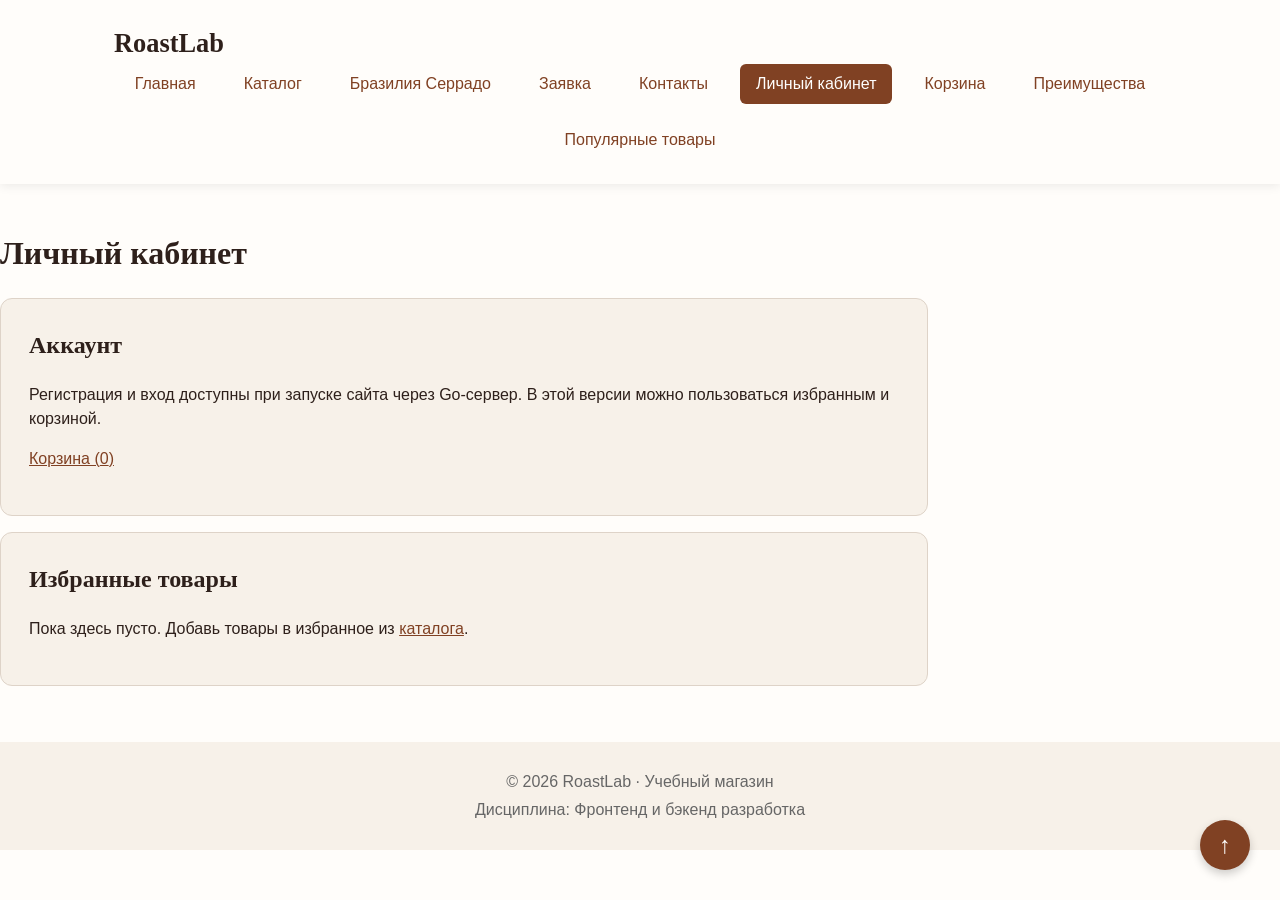
==== account.html @ 7c04f427 "Initial commit" ====
<!DOCTYPE html>
<html lang="ru">
<head>
    <meta charset="UTF-8">
    <meta name="viewport" content="width=device-width, initial-scale=1.0">
    <meta name="description" content="Вход, регистрация и избранные товары RoastLab.">
    <title>Личный кабинет — RoastLab</title>
    <link rel="stylesheet" href="css/style.css">
    <link rel="stylesheet" href="css/responsive.css">
    <script src="js/main.js" defer></script>
    <script src="js/catalog.bundle.js" defer></script>
</head>
<body id="top">
  <a class="skip-link" href="#main-content">Перейти к содержимому</a>
  <header class="site-header">
    <div class="site-header__inner">
      <div class="page-inner">
        <a class="site-header__logo" href="index.html">RoastLab</a>
        <button class="button button--secondary site-nav-toggle" type="button" aria-controls="site-nav" aria-expanded="false" hidden>Меню</button>
        <nav class="site-nav" id="site-nav" aria-label="Основная навигация">
          <ul class="site-nav__list">
          <li class="site-nav__item"><a class="site-nav__link" href="index.html">Главная</a></li>
          <li class="site-nav__item"><a class="site-nav__link" href="catalog.html">Каталог</a></li>
          <li class="site-nav__item"><a class="site-nav__link" href="product.html">Бразилия Серрадо</a></li>
          <li class="site-nav__item"><a class="site-nav__link" href="order.html">Заявка</a></li>
          <li class="site-nav__item"><a class="site-nav__link" href="contacts.html">Контакты</a></li>
          <li class="site-nav__item"><a class="site-nav__link site-nav__link--active" aria-current="page" href="account.html">Личный кабинет</a></li>
          <li class="site-nav__item"><a class="site-nav__link" href="cart.html">Корзина</a></li>
          <li class="site-nav__item"><a class="site-nav__link" href="index.html#advantages">Преимущества</a></li>
          <li class="site-nav__item"><a class="site-nav__link" href="index.html#popular">Популярные товары</a></li>
          </ul>
        </nav>
      </div>
    </div>
  </header>

    <main id="main-content" tabindex="-1" class="page shop-page">
      <h1>Личный кабинет</h1>
      <div id="account-app"></div>
      <noscript>Включите JavaScript, чтобы пользоваться этой страницей.</noscript>
    </main>

    <footer class="site-footer">
      <div class="page-inner">
        <p class="site-footer__text">&copy; 2026 RoastLab · Учебный магазин</p>
        <p class="site-footer__text">Дисциплина: Фронтенд и бэкенд разработка</p>
          </div>
    </footer>

    <!-- ========================================== -->
    <!-- НОВОЕ УЛУЧШЕННОЕ МОДАЛЬНОЕ ОКНО              -->
    <!-- ========================================== -->

    <!-- Сообщение об успехе -->

    <!-- Фиксированная кнопка "Наверх" -->
    <a href="#top" class="to-top" aria-label="Вернуться наверх" title="Наверх">↑</a>

</body>
</html>
---- css/style.css ----
/* ===================================
   1. ПЕРЕМЕННЫЕ ПРОЕКТА
   =================================== */

:root {
    --color-bg: #ffffff;
    --color-text: #222222;
    --color-muted: #666666;
    --color-primary: #0057b8;
    --color-primary-dark: #003f86;
    --color-border: #dddddd;
    --color-surface: #f7f7f7;
    --color-surface-accent: #eef5ff;
    --color-danger: #b00020;
    --color-success: #168a2f;
    --color-success-bg: #eefaf0;
    --color-white: #ffffff;

    --space-xs: 4px;
    --space-sm: 8px;
    --space-md: 16px;
    --space-lg: 24px;
    --space-xl: 32px;

    --radius-sm: 6px;
    --radius-md: 8px;
    --radius-lg: 12px;

    --container-width: 1100px;
}

/* ===================================
   2. БАЗОВЫЕ СТИЛИ
   =================================== */

* {
    box-sizing: border-box;
}

html {
    scroll-behavior: smooth;
}

body {
    margin: 0;
    font-family: Arial, sans-serif;
    line-height: 1.5;
    color: var(--color-text);
    background-color: var(--color-bg);
}

a {
    color: var(--color-primary);
}

a:focus-visible {
    outline: 2px solid var(--color-primary);
    outline-offset: 3px;
}

:target {
    outline: 2px dashed var(--color-primary);
    outline-offset: 4px;
}

/* ===================================
   3. БЛОК BUTTON
   =================================== */

.button {
    display: inline-block;
    padding: var(--space-sm) var(--space-md);
    border: none;
    border-radius: var(--radius-sm);
    font: inherit;
    text-decoration: none;
    cursor: pointer;
}

.button--primary {
    color: var(--color-white);
    background-color: var(--color-primary);
}

.button--primary:hover {
    background-color: var(--color-primary-dark);
}

.button--secondary {
    color: var(--color-primary);
    background-color: transparent;
    border: 1px solid var(--color-primary);
}

.button--secondary:hover {
    color: var(--color-white);
    background-color: var(--color-primary);
}

.button:focus-visible {
    outline: 2px solid var(--color-primary);
    outline-offset: 3px;
}

.button:disabled {
    opacity: 0.6;
    cursor: not-allowed;
}

/* ===================================
   4. БЛОК SITE-HEADER
   =================================== */

.site-header {
    background-color: var(--color-surface);
}

.site-header__inner {
    max-width: var(--container-width);
    margin: 0 auto;
    padding: var(--space-lg);
    display: flex;
    flex-wrap: wrap;
    align-items: center;
    justify-content: space-between;
    gap: var(--space-md);
}

.site-header__logo {
    font-weight: 700;
    color: var(--color-text);
    text-decoration: none;
}

/* ===================================
   5. БЛОК SITE-NAV
   =================================== */

.site-nav__list {
    display: flex;
    flex-wrap: wrap;
    justify-content: center;
    align-items: center;
    gap: var(--space-md);
    padding: 0;
    margin: 0;
    list-style: none;
}

.site-nav__item {
    /* зарезервировано */
}

.site-nav__link {
    display: inline-block;
    padding: var(--space-sm) var(--space-md);
    color: var(--color-primary);
    text-decoration: none;
    border-radius: var(--radius-sm);
}

.site-nav__link:hover {
    color: var(--color-white);
    background-color: var(--color-primary);
}

.site-nav__link:focus-visible {
    outline: 2px solid var(--color-primary);
    outline-offset: 3px;
}

.site-nav__link--active {
    color: var(--color-white);
    background-color: var(--color-primary);
}

/* ===================================
   6. БЛОК BREADCRUMBS
   =================================== */

.breadcrumbs {
    max-width: var(--container-width);
    margin: var(--space-md) auto;
    font-size: 14px;
    color: var(--color-muted);
}

.breadcrumbs__link {
    color: var(--color-primary);
}

.breadcrumbs__current::before {
    content: " / ";
    color: var(--color-muted);
}

/* ===================================
   7. БЛОК HERO
   =================================== */

.hero {
    max-width: var(--container-width);
    margin: 0 auto var(--space-xl);
    padding: var(--space-xl) var(--space-lg);
    background-color: var(--color-surface-accent);
    border-radius: var(--radius-lg);
}

.hero__title {
    margin-top: 0;
}

.hero__text {
    margin-bottom: var(--space-lg);
}

/* ===================================
   8. БЛОК SECTION
   =================================== */

.section {
    max-width: var(--container-width);
    margin: 0 auto var(--space-xl);
    padding: 0 var(--space-lg);
}

.section__title {
    margin-top: 0;
}

/* ===================================
   9. БЛОК ADVANTAGES-LIST
   =================================== */

.advantages-list {
    padding-left: var(--space-lg);
}

.advantages-list__item {
    margin-bottom: var(--space-sm);
}

/* ===================================
   10. БЛОК PRODUCTS-GRID
   =================================== */

.products-grid {
    display: grid;
    grid-template-columns: repeat(3, 1fr);
    gap: var(--space-lg);
}

/* ===================================
   11. БЛОК PRODUCT-CARD
   =================================== */

.product-card {
    display: flex;
    flex-direction: column;
    gap: var(--space-sm);
    padding: var(--space-md);
    border: 1px solid var(--color-border);
    border-radius: var(--radius-md);
    background-color: var(--color-bg);
}

.product-card:hover {
    border-color: var(--color-primary);
}

.product-card--discount {
    border-color: var(--color-danger);
}

.product-card__title {
    margin: 0;
    color: var(--color-text);
}

.product-card__description {
    margin: 0;
    color: var(--color-muted);
}

.product-card__price {
    margin: 0;
    font-weight: 700;
}

.product-card--discount .product-card__price {
    color: var(--color-danger);
}

.product-card__button {
    margin-top: auto;
    align-self: flex-start;
}

/* ===================================
   12. БЛОК ASIDE-INFO
   =================================== */

.aside-info {
    max-width: var(--container-width);
    margin: 0 auto var(--space-xl);
    padding: var(--space-md);
    border-left: 4px solid var(--color-primary);
    background-color: var(--color-surface);
}

.aside-info__title {
    margin-top: 0;
}

/* ===================================
   13. БЛОК SITE-FOOTER
   =================================== */

.site-footer {
    padding: var(--space-lg);
    background-color: var(--color-surface);
    text-align: center;
}

.site-footer__text {
    margin: var(--space-xs) 0;
    color: var(--color-muted);
}

/* ===================================
   14. БЛОК ORDER-DIALOG
   =================================== */

.order-dialog {
    width: min(100% - 32px, 560px);
    padding: var(--space-lg);
    border: none;
    border-radius: var(--radius-lg);
}

.order-dialog::backdrop {
    background-color: rgba(0, 0, 0, 0.5);
}

.order-dialog__title {
    margin-top: 0;
}

/* ===================================
   15. БЛОК ORDER-FORM
   =================================== */

.order-form__field {
    margin-bottom: var(--space-md);
}

.order-form__field--checkbox {
    display: flex;
    align-items: center;
    gap: var(--space-sm);
}

.order-form__label {
    display: block;
    margin-bottom: var(--space-xs);
    font-weight: 600;
}

.order-form__field--checkbox .order-form__label {
    margin-bottom: 0;
    font-weight: 400;
}

.order-form__input,
.order-form__select,
.order-form__textarea {
    width: 100%;
    padding: 10px 12px;
    border: 1px solid var(--color-border);
    border-radius: var(--radius-sm);
    font: inherit;
}

.order-form__input:hover,
.order-form__select:hover,
.order-form__textarea:hover {
    border-color: var(--color-primary);
}

.order-form__input:focus-visible,
.order-form__select:focus-visible,
.order-form__textarea:focus-visible {
    outline: 2px solid var(--color-primary);
    outline-offset: 3px;
}

.order-form__hint {
    display: block;
    margin-top: var(--space-xs);
    color: var(--color-muted);
    font-size: 13px;
}

[aria-invalid="true"] {
    border-color: var(--color-danger);
}

.order-form__actions {
    display: flex;
    gap: var(--space-md);
    margin-top: var(--space-lg);
}

/* ===================================
   16. БЛОК SUCCESS-MESSAGE
   =================================== */

.success-message {
    max-width: var(--container-width);
    margin: var(--space-lg) auto;
    padding: var(--space-md);
    border-left: 4px solid var(--color-success);
    background-color: var(--color-success-bg);
}

/* ===================================
   17. СТРАНИЦА КАТАЛОГА (CSS Grid)
   =================================== */

.catalog-layout {
    max-width: var(--container-width);
    margin: 0 auto var(--space-xl);
    padding: 0 var(--space-lg);
    display: grid;
    grid-template-columns: 260px 1fr;
    grid-template-areas: "filters products";
    gap: var(--space-lg);
}

.catalog-filters {
    grid-area: filters;
    padding: var(--space-md);
    border: 1px solid var(--color-border);
    border-radius: var(--radius-md);
    background-color: var(--color-surface);
}

.catalog-filters__title {
    margin-top: 0;
}

.catalog-products {
    grid-area: products;
}

/* ===================================
   18. БЛОК FILTERS-FORM
   =================================== */

.filters-form {
    display: grid;
    gap: var(--space-md);
}

.filters-form__group {
    margin: 0;
    padding: var(--space-md);
    border: 1px solid var(--color-border);
    border-radius: var(--radius-sm);
}

.filters-form__legend {
    font-weight: 700;
}

.filters-form__label {
    display: block;
    margin-bottom: var(--space-sm);
}

.filters-form__input {
    width: 100%;
    padding: 8px 10px;
    border: 1px solid var(--color-border);
    border-radius: var(--radius-sm);
    font: inherit;
}

/* ===============================
   Страница товара и таблица
   =============================== */
.product-details {
  display: grid;
  grid-template-columns: 1fr 1fr;
  gap: var(--space-lg);
  align-items: start;
  max-width: var(--container-width);
  margin: 0 auto var(--space-xl);
}

.product-details__image {
  display: block;
  width: 100%;
  height: auto;
  border-radius: var(--radius-md);
}

.product-details__title {
  margin-top: 0;
}

.product-details__price {
  font-size: 24px;
  font-weight: 700;
}

.product-table {
  width: 100%;
  border-collapse: collapse;
}

.product-table caption {
  margin-bottom: var(--space-sm);
  font-weight: 700;
  text-align: left;
}

.product-table th,
.product-table td {
  padding: var(--space-sm) var(--space-md);
  border: 1px solid var(--color-border);
  text-align: left;
}

.product-table thead th {
  background-color: var(--color-surface-accent);
}

.order-form--page {
  max-width: 560px;
}

/* ==========================================
   Стили для блока отзывов (index.html)
   ========================================== */

.reviews-list {
    display: grid;
    grid-template-columns: repeat(auto-fit, minmax(300px, 1fr));
    gap: var(--space-lg, 24px);
    margin-top: var(--space-md, 16px);
}

.review-card {
    background-color: #fff;
    border: 1px solid var(--color-border, #ddd);
    border-radius: var(--radius-md, 8px);
    padding: var(--space-md, 16px);
    display: flex;
    flex-direction: column;
    box-shadow: 0 2px 4px rgba(0, 0, 0, 0.05);
}

.review-card__header {
    display: flex;
    justify-content: space-between;
    align-items: center;
    margin-bottom: 8px;
}

.review-card__author {
    font-weight: bold;
    color: var(--color-text, #222);
}

.review-card__date {
    font-size: 0.85em;
    color: #777;
}

.review-card__rating {
    color: #f39c12; /* Золотистый цвет для звезд */
    font-size: 1.2em;
    margin-bottom: 10px;
    letter-spacing: 2px;
}

.review-card__text {
    margin: 0;
    line-height: 1.5;
    font-size: 0.95em;
    color: #444;
}

/* ==========================================
   Sticky-фильтр для страницы каталога
   ========================================== */

/* Убедимся, что контейнер не обрезает sticky-элемент */
.catalog-layout {
    align-items: start; /* Важно для Grid, чтобы aside не растягивался на всю высоту */
}

/* Применяем sticky к боковой панели */
.catalog-filters {
    position: sticky;
    top: 20px; /* Отступ от верхнего края экрана. 
                  Если у вас шапка фиксированная (position: fixed/sticky), 
                  увеличьте это значение, например, до 80px. */
    z-index: 10; /* Чтобы фильтр был поверх карточек товаров при прокрутке */
    
    /* Опционально: если нужно ограничить высоту и добавить скролл внутри фильтра */
    max-height: calc(100vh - 40px);
    overflow-y: auto;
    
    /* Добавим небольшой фон и паддинг, чтобы при наложении на карточки фильтр читался */
    background-color: var(--color-bg, #ffffff);
    padding: var(--space-md, 16px);
    border-radius: var(--radius-md, 8px);
    border: 1px solid var(--color-border, #dddddd);
}

/* ==========================================
   Стили для блока FAQ (Часто задаваемые вопросы)
   ========================================== */

.faq-list {
    display: flex;
    flex-direction: column;
    gap: var(--space-sm, 8px);
    margin-top: var(--space-md, 16px);
}

.faq-item {
    background-color: #fff;
    border: 1px solid var(--color-border, #ddd);
    border-radius: var(--radius-sm, 6px);
    overflow: hidden;
}

.faq-item__question {
    font-weight: bold;
    padding: var(--space-md, 16px);
    cursor: pointer;
    background-color: #f9f9f9;
    list-style: none; /* Убираем стандартный маркер (треугольник) */
    display: flex;
    justify-content: space-between;
    align-items: center;
    transition: background-color 0.2s;
    color: var(--color-text, #222);
}

/* Убираем стандартный маркер в WebKit (Chrome, Safari) */
.faq-item__question::-webkit-details-marker {
    display: none;
}

/* Добавляем свой плюсик/крестик через псевдоэлемент */
.faq-item__question::after {
    content: '+';
    font-size: 1.5em;
    line-height: 1;
    color: var(--color-primary, #0057b8);
    transition: transform 0.3s ease;
}

.faq-item[open] .faq-item__question {
    background-color: #f0f4f8;
    border-bottom: 1px solid var(--color-border, #ddd);
}

.faq-item[open] .faq-item__question::after {
    content: '−'; /* Меняем плюс на минус при открытии */
    transform: rotate(180deg);
}

.faq-item__question:hover {
    background-color: #f0f0f0;
}

.faq-item__answer {
    padding: var(--space-md, 16px);
    line-height: 1.5;
    color: #444;
}
.faq-item__answer p {
    margin: 0;
}

/* ==========================================
   Фиксированная кнопка "Наверх"
   ========================================== */

.to-top {
    /* Фиксируем позицию относительно окна браузера */
    position: fixed;
    
    /* Размещаем в правом нижнем углу с отступами */
    bottom: 30px;
    right: 30px;
    
    /* Размеры и форма */
    width: 50px;
    height: 50px;
    border-radius: 50%;
    
    /* Оформление */
    background-color: var(--color-primary, #0057b8);
    color: var(--color-white, #ffffff);
    
    /* Выравнивание стрелки по центру */
    display: flex;
    justify-content: center;
    align-items: center;
    
    /* Размер шрифта для стрелки */
    font-size: 24px;
    font-weight: bold;
    text-decoration: none;
    
    /* Тень для объема */
    box-shadow: 0 4px 10px rgba(0, 0, 0, 0.2);
    
    /* Чтобы кнопка была поверх всего контента (требование z-index) */
    z-index: 100;
    
    /* Плавные переходы для эффектов */
    transition: background-color 0.3s, transform 0.2s, opacity 0.3s;
}

/* Эффект при наведении */
.to-top:hover {
    background-color: var(--color-primary-dark, #003f86);
    transform: translateY(-5px); /* Кнопка чуть подпрыгивает вверх */
}

/* Состояние фокуса для доступности (клавиатурная навигация) */
.to-top:focus-visible {
    outline: 3px solid var(--color-primary, #0057b8);
    outline-offset: 3px;
}

/* Адаптивность: на мобильных устройствах делаем кнопку чуть меньше */
@media (max-width: 768px) {
    .to-top {
        bottom: 20px;
        right: 20px;
        width: 40px;
        height: 40px;
        font-size: 20px;
    }
}

/* ========================================== */
/* Подробная карточка товара — дополнения      */
/* ========================================== */

.product-details {
  display: grid;
  grid-template-columns: minmax(280px, 480px) 1fr;
  gap: var(--space-xl, 32px);
  max-width: var(--container-width);
  margin: 0 auto var(--space-xl, 32px);
  padding: var(--space-lg, 24px);
  border: 1px solid var(--color-border);
  border-radius: var(--radius-lg, 12px);
  background-color: var(--color-surface, #fff);
}

.product-details__gallery {
  display: flex;
  flex-direction: column;
  gap: var(--space-md);
}

.product-details__image {
  width: 100%;
  height: auto;
  border: 1px solid var(--color-border);
  border-radius: var(--radius-md, 8px);
  background-color: var(--color-bg, #f5f5f5);
}

.product-details__thumbs {
  display: flex;
  gap: var(--space-sm);
  margin: 0;
  padding: 0;
  list-style: none;
}

.product-details__thumb {
  width: 72px;
  height: 56px;
  border: 1px solid var(--color-border);
  border-radius: var(--radius-sm, 6px);
  background-color: var(--color-bg, #f5f5f5);
  cursor: pointer;
}

.product-details__thumb--active {
  border-color: var(--color-primary);
  box-shadow: 0 0 0 2px rgba(0, 0, 0, 0.05);
}

.product-details__info {
  display: flex;
  flex-direction: column;
  gap: var(--space-sm);
}

.product-details__badges {
  display: flex;
  flex-wrap: wrap;
  gap: var(--space-sm);
}

.product-details__sku {
  margin: 0;
  font-size: 0.875rem;
  color: var(--color-muted, #777);
}

.product-details__rating {
  display: flex;
  align-items: center;
  gap: var(--space-sm);
  font-size: 0.95rem;
}

.product-details__stars {
  color: #f5a623;
  letter-spacing: 2px;
}

.product-details__reviews {
  color: var(--color-muted, #777);
}

.product-details__price-block {
  display: flex;
  flex-wrap: wrap;
  align-items: baseline;
  gap: var(--space-md);
  margin: var(--space-sm) 0;
}

.product-details__old-price {
  margin: 0;
  font-size: 1rem;
  color: var(--color-muted, #777);
  text-decoration: line-through;
}

.product-details__discount {
  margin: 0;
  padding: 2px 8px;
  font-size: 0.8rem;
  color: var(--color-white, #fff);
  background-color: var(--color-danger, #e53935);
  border-radius: var(--radius-sm, 6px);
}

.product-details__stock {
  display: flex;
  flex-wrap: wrap;
  align-items: center;
  gap: var(--space-sm);
  font-size: 0.95rem;
}

.product-details__stock-status--in {
  color: #2e7d32;
  font-weight: 600;
}

.product-details__stock-count {
  color: var(--color-muted, #777);
}

.product-details__actions {
  display: flex;
  flex-wrap: wrap;
  gap: var(--space-sm);
  margin: var(--space-sm) 0 var(--space-md);
}

.product-details__short-specs {
  display: grid;
  gap: var(--space-xs, 4px);
  margin: 0;
  padding: var(--space-md);
  border: 1px solid var(--color-border);
  border-radius: var(--radius-md, 8px);
  background-color: var(--color-bg, #fafafa);
}

.product-details__spec-row {
  display: grid;
  grid-template-columns: 140px 1fr;
  gap: var(--space-sm);
  padding: var(--space-xs, 4px) 0;
  border-bottom: 1px solid var(--color-border);
}

.product-details__spec-row:last-child {
  border-bottom: none;
}

.product-details__spec-row dt {
  color: var(--color-muted, #777);
  font-size: 0.9rem;
}

.product-details__spec-row dd {
  margin: 0;
  font-size: 0.95rem;
}

/* Адаптивность */
@media (max-width: 768px) {
  .product-details {
    grid-template-columns: 1fr;
    padding: var(--space-md);
  }

  .product-details__spec-row {
    grid-template-columns: 1fr;
  }
}

/* ========================================== */
/* Улучшенное модальное окно                   */
/* ========================================== */

.order-dialog {
  width: min(100% - 32px, 640px);
  max-height: min(90vh, 820px);
  padding: 0;
  border: none;
  border-radius: var(--radius-lg, 12px);
  background-color: var(--color-surface, #fff);
  box-shadow: 0 20px 60px rgba(0, 0, 0, 0.25);
  overflow: hidden; /* важно: скрываем переполнение, чтобы работала прокрутка тела */
}

.order-dialog::backdrop {
  background-color: rgba(0, 0, 0, 0.55);
  backdrop-filter: blur(2px);
}

/* Шапка */
.order-dialog__header {
  position: sticky;
  top: 0;
  z-index: 2;
  display: flex;
  align-items: flex-start;
  justify-content: space-between;
  gap: var(--space-md);
  padding: var(--space-lg) var(--space-lg) var(--space-md);
  background-color: var(--color-surface, #fff);
  border-bottom: 1px solid var(--color-border);
}

.order-dialog__heading {
  display: flex;
  flex-direction: column;
  gap: var(--space-xs, 4px);
}

.order-dialog__title {
  margin: 0;
  font-size: 1.25rem;
  line-height: 1.3;
}

.order-dialog__subtitle {
  margin: 0;
  font-size: 0.9rem;
  color: var(--color-muted, #777);
}

.order-dialog__close {
  flex: 0 0 auto;
  width: 36px;
  height: 36px;
  display: inline-flex;
  align-items: center;
  justify-content: center;
  font-size: 1.5rem;
  line-height: 1;
  color: var(--color-muted, #777);
  background-color: transparent;
  border: 1px solid var(--color-border);
  border-radius: 50%;
  cursor: pointer;
  transition: color 0.2s ease, background-color 0.2s ease, border-color 0.2s ease;
}

.order-dialog__close:hover {
  color: var(--color-text);
  background-color: var(--color-bg, #f5f5f5);
  border-color: var(--color-primary);
}

.order-dialog__close:focus-visible {
  outline: 2px solid var(--color-primary);
  outline-offset: 2px;
}

/* Тело — прокручивается отдельно */
.order-dialog__body {
  max-height: calc(90vh - 120px);
  overflow-y: auto;
  padding: var(--space-lg);
}

/* Форма */
.order-form {
  display: flex;
  flex-direction: column;
  gap: var(--space-md);
}

.order-form__group {
  margin: 0;
  padding: 0;
  border: none;
}

.order-form__legend {
  margin-bottom: var(--space-sm);
  padding: 0;
  font-weight: 700;
  font-size: 0.95rem;
  color: var(--color-text);
}

.order-form__field {
  margin-bottom: var(--space-md);
}

.order-form__field:last-child {
  margin-bottom: 0;
}

.order-form__label {
  display: block;
  margin-bottom: var(--space-xs, 4px);
  font-size: 0.9rem;
  font-weight: 500;
}

.order-form__required {
  color: var(--color-danger, #e53935);
}

.order-form__input,
.order-form__select,
.order-form__textarea {
  width: 100%;
  padding: 10px 12px;
  border: 1px solid var(--color-border);
  border-radius: var(--radius-sm, 6px);
  font: inherit;
  background-color: var(--color-bg, #fff);
  transition: border-color 0.2s ease, box-shadow 0.2s ease;
}

.order-form__input:hover,
.order-form__select:hover,
.order-form__textarea:hover {
  border-color: var(--color-primary);
}

.order-form__input:focus-visible,
.order-form__select:focus-visible,
.order-form__textarea:focus-visible {
  outline: none;
  border-color: var(--color-primary);
  box-shadow: 0 0 0 3px rgba(0, 0, 0, 0.08);
}

.order-form__textarea {
  resize: vertical;
  min-height: 96px;
}

.order-form__hint {
  display: block;
  margin-top: var(--space-xs, 4px);
  font-size: 0.8rem;
  color: var(--color-muted, #777);
}

/* Чекбокс */
.order-form__field--checkbox {
  margin-top: var(--space-sm);
}

.order-form__label--checkbox {
  display: flex;
  align-items: flex-start;
  gap: var(--space-sm);
  font-size: 0.9rem;
  cursor: pointer;
}

.order-form__label--checkbox input {
  margin-top: 3px;
  flex: 0 0 auto;
}

/* Кнопки */
.order-form__actions {
  position: sticky;
  bottom: 0;
  z-index: 2;
  display: flex;
  justify-content: flex-end;
  gap: var(--space-sm);
  margin-top: var(--space-lg);
  padding: var(--space-md) 0 0;
  background: linear-gradient(to top, var(--color-surface, #fff) 70%, transparent);
}

/* Адаптивность */
@media (max-width: 480px) {
  .order-dialog__header,
  .order-dialog__body {
    padding: var(--space-md);
  }

  .order-form__actions {
    flex-direction: column-reverse;
  }

  .order-form__actions .button {
    width: 100%;
  }
}

/* ==========================================
   Стили для галереи в карточке товара
   ========================================== */

/* Главная картинка */
.product-details__image {
    width: 100%;
    height: auto;
    max-height: 400px;
    object-fit: contain;
    background-color: #f4f4f4;
    border-radius: var(--radius-md, 8px);
    margin-bottom: var(--space-sm, 8px);
}

/* Контейнер для миниатюр */
.product-details__thumbs {
    display: flex;
    gap: 10px;
    list-style: none;
    padding: 0;
    margin: 0;
}

/* Сами миниатюры */
.product-details__thumb {
    width: 70px;
    height: 70px;
    border: 2px solid transparent;
    border-radius: var(--radius-sm, 6px);
    cursor: pointer;
    overflow: hidden;
    background-color: #f4f4f4;
    display: flex;
    align-items: center;
    justify-content: center;
    transition: border-color 0.2s;
}

/* Картинки внутри миниатюр */
.product-details__thumb img {
    width: 100%;
    height: 100%;
    object-fit: contain;
}

/* Активная миниатюра (подсветка) */
.product-details__thumb--active {
    border-color: var(--color-primary, #0057b8);
}

/* Эффект при наведении на миниатюру */
.product-details__thumb:hover {
    border-color: #999;
}

/* ==========================================
   Улучшенное модальное окно (Dialog)
   ========================================== */

/* Задний фон (Overlay) */
.order-dialog::backdrop {
    background-color: rgba(0, 0, 0, 0.6);
    backdrop-filter: blur(4px); /* Эффект размытия фона */
    animation: fadeIn 0.3s ease-out;
}

/* Само окно */
.order-dialog {
    border: none;
    border-radius: var(--radius-lg, 12px);
    box-shadow: 0 20px 40px rgba(0, 0, 0, 0.2);
    padding: 0;
    width: 100%;
    max-width: 600px;
    background-color: #fff;
    overflow: hidden; /* Чтобы углы были скруглены */
    animation: slideUp 0.3s ease-out;
}

/* Шапка окна */
.order-dialog__header {
    display: flex;
    justify-content: space-between;
    align-items: flex-start;
    padding: 20px 24px;
    border-bottom: 1px solid #eee;
    background-color: #fcfcfc;
}

.order-dialog__title {
    margin: 0 0 4px 0;
    font-size: 1.4em;
    color: #222;
}

.order-dialog__subtitle {
    margin: 0;
    font-size: 0.9em;
    color: #777;
}

.order-dialog__close {
    background: #f0f0f0;
    border: none;
    font-size: 24px;
    line-height: 1;
    width: 32px;
    height: 32px;
    border-radius: 50%;
    cursor: pointer;
    color: #666;
    display: flex;
    align-items: center;
    justify-content: center;
    transition: background 0.2s, color 0.2s;
}

.order-dialog__close:hover {
    background: #e0e0e0;
    color: #000;
}

/* Тело окна (прокрутка) */
.order-dialog__body {
    padding: 24px;
    max-height: 70vh;
    overflow-y: auto;
}

/* Поля ввода */
.order-form__input, .order-form__select, .order-form__textarea {
    padding: 10px 12px;
    border: 1px solid #ccc;
    border-radius: 6px;
    font-family: inherit;
    font-size: 15px;
    transition: border-color 0.2s, box-shadow 0.2s;
}

.order-form__input:focus, .order-form__select:focus, .order-form__textarea:focus {
    outline: none;
    border-color: #0057b8;
    box-shadow: 0 0 0 3px rgba(0, 87, 184, 0.15);
}

/* Анимации */
@keyframes fadeIn {
    from { opacity: 0; }
    to { opacity: 1; }
}

@keyframes slideUp {
    from { opacity: 0; transform: translateY(20px); }
    to { opacity: 1; transform: translateY(0); }
}

/* ==========================================
   Закрепленная шапка сайта (Sticky Header)
   ========================================== */

.site-header {
    position: sticky; /* Шапка "прилипает" при прокрутке */
    top: 0;           /* Прилипает к самому верху экрана */
    z-index: 1000;    /* Гарантирует, что шапка будет поверх всех остальных элементов */
    
    /* Добавляем фон, чтобы при прокрутке контент не просвечивал сквозь шапку */
    background-color: var(--color-bg, #ffffff);
    
    /* Легкая тень, чтобы визуально отделить шапку от контента при прокрутке */
    box-shadow: 0 2px 10px rgba(0, 0, 0, 0.08);
}
/* RoastLab */
:root {
    --color-primary: #804123;
    --color-primary-dark: #602e18;
    --color-bg: #fffdfa;
    --color-surface: #f7f1e9;
    --color-surface-accent: #ead9ca;
    --color-border: #ded3c8;
    --color-text: #2e201b;
}

.site-header__logo, h1, h2 {
    font-family: Georgia, "Times New Roman", serif;
}

.site-header__logo {
    font-size: 1.65rem;
}

.product-card__body {
    display: flex;
    flex: 1;
    flex-direction: column;
    align-items: flex-start;
}

.product-card__price {
    margin-top: auto;
}

.product-card__badge {
    display: inline-block;
    padding: .2rem .55rem;
    color: #593511;
    background: #fae5bd;
    border-radius: var(--radius-sm);
    font-size: .85rem;
    font-weight: 700;
}

.product-card__image, .hero__picture img {
    display: block;
    width: 100%;
    border-radius: var(--radius-md);
}

.product-details__thumb button {
    display: block;
    width: 100%;
    height: 100%;
    padding: 0;
    border: 0;
    background: transparent;
    cursor: pointer;
}

.catalog-status, .success-message {
    padding: .75rem 1rem;
    border-radius: var(--radius-md);
}

.catalog-status {
    background: var(--color-surface);
}

.success-message {
    background: var(--color-success-bg);
    color: #21572b;
}

body:has(.order-dialog) .success-message {
    position: fixed;
    right: 1rem;
    bottom: 4.5rem;
    z-index: 20;
    max-width: min(25rem, calc(100% - 2rem));
}

[hidden] {
    display: none !important;
}

.field + .field, .order-form__agreement {
    margin-top: .75rem;
}

.field-title {
    font-weight: 700;
}

.choice-label, .order-form__options, .phone-field,
.catalog-products__header {
    display: flex;
    flex-wrap: wrap;
    align-items: center;
    gap: .5rem;
}

.order-form__agreement {
    display: flex;
    align-items: baseline;
    gap: .5rem;
}

.phone-field {
    flex-wrap: nowrap;
}

.phone-field input {
    min-width: 0;
}

/* Навигация с клавиатуры и элементы каталога. */
:where(a, button, input, select, textarea, summary, [tabindex]):focus-visible {
    outline: 3px solid #633017;
    outline-offset: 3px;
}

.skip-link {
    position: fixed;
    inset: .5rem auto auto .5rem;
    z-index: 1100;
    padding: .65rem 1rem;
    color: #fff;
    background: #482719;
    border-radius: var(--radius-sm);
    transform: translateY(calc(-100% - 1rem));
}

.skip-link:focus {
    transform: none;
    outline-color: #aa642d;
}

.catalog-toolbar,
.product-tools {
    display: flex;
    flex-wrap: wrap;
    align-items: center;
    gap: .5rem;
    margin-top: .75rem;
}

.product-tools .button {
    border: 1px solid var(--color-border);
}

.product-tools .button[aria-pressed="true"] {
    color: #3a2116;
    background-color: #efcfaf;
    border-color: #a76b41;
    font-weight: 700;
}

.comparison-dialog {
    width: min(60rem, calc(100% - 2rem));
    max-height: calc(100dvh - 2rem);
    padding: clamp(1rem, 3vw, 2rem);
    border: 1px solid var(--color-border);
    border-radius: var(--radius-lg);
    color: var(--color-text);
    background-color: var(--color-bg);
}

.comparison-dialog::backdrop {
    background: rgb(0 0 0 / 65%);
}

.comparison-dialog__header {
    display: flex;
    flex-wrap: wrap;
    justify-content: space-between;
    align-items: center;
    gap: .5rem;
    margin-bottom: 1rem;
}

.comparison-dialog__header h2,
.comparison-grid h3,
.comparison-grid dd,
.mobile-specs dd {
    margin: 0;
}

.comparison-grid,
.mobile-specs,
.estimate-form {
    display: grid;
    gap: .75rem;
}

.comparison-grid article,
.mobile-specs div,
.estimate-section {
    min-width: 0;
    padding: 1rem;
    border: 1px solid var(--color-border);
    border-radius: var(--radius-md);
    background: var(--color-surface);
}

.comparison-grid dt,
.mobile-specs dt,
.estimate-form output {
    font-weight: 700;
}

.comparison-grid dt:not(:first-child) {
    margin-top: .75rem;
}

.mobile-specs div {
    display: flex;
    flex-wrap: wrap;
    justify-content: space-between;
    gap: .35rem 1rem;
}

.estimate-form {
    max-width: 27rem;
}

.estimate-form label {
    display: block;
    margin-bottom: .35rem;
}

.estimate-form p {
    margin: 0;
}

.order-form.was-validated :where(input, select, textarea):invalid {
    border-color: var(--color-danger);
}

@media (prefers-reduced-motion: reduce) {
    html {
        scroll-behavior: auto;
    }

    .order-dialog,
    .order-dialog::backdrop {
        animation: none;
    }
}

.order-form :where(input, select, textarea):focus-visible {
    outline: 3px solid #633017;
    outline-offset: 3px;
}

.review-card__rating,
.stars,
.product-details__stars {
    color: #88500c;
}

.review-card__date,
.order-dialog__subtitle {
    color: #62534c;
}

.order-form__error {
    margin: .35rem 0 0;
    color: var(--color-danger);
    font-size: .9375rem;
    font-weight: 600;
}

.order-form [aria-invalid="true"] {
    border-color: var(--color-danger);
}

.catalog-price-range {
    display: grid;
    grid-template-columns: repeat(2, minmax(0, 1fr));
    gap: .75rem;
}

.catalog-price-range .filters-form__input {
    display: block;
    margin-top: .25rem;
}

.catalog-card-category {
    margin: .25rem 0 .45rem;
    color: #62534c;
    font-size: .875rem;
}

.catalog-products .product-card {
    box-shadow: 0 3px 12px rgb(46 32 27 / 7%);
}

.shop-page {
    max-width: 58rem;
    padding-block: 1.5rem 2.5rem;
}

.shop-panel {
    padding: clamp(1rem, 3vw, 1.75rem);
    border: 1px solid var(--color-border);
    border-radius: var(--radius-lg);
    background: var(--color-surface);
    margin-bottom: 1rem;
    overflow-wrap: anywhere;
}

.shop-panel h2 {
    margin-top: 0;
}

.shop-panel dl {
    margin: 0;
}

.shop-panel dt {
    font-weight: 700;
}

.shop-panel dd {
    margin: 0 0 .75rem;
}

.shop-items {
    display: grid;
    gap: .75rem;
    padding: 0;
    list-style: none;
}

.shop-item {
    display: flex;
    align-items: center;
    flex-wrap: wrap;
    gap: .75rem;
    padding: .75rem;
    background: var(--color-bg);
    border-radius: var(--radius-md);
}

.shop-item img {
    width: 4.5rem;
    aspect-ratio: 3 / 2;
    object-fit: cover;
    border-radius: var(--radius-sm);
}

.shop-item > div:first-of-type {
    flex: 1 1 9rem;
}

.shop-item p {
    margin: .15rem 0 0;
}

.shop-quantity,
.shop-actions {
    display: flex;
    align-items: center;
    flex-wrap: wrap;
    gap: .5rem;
}

.shop-actions [aria-pressed="true"] {
    background: #efcfaf;
    color: #3a2116;
}

.shop-auth-form {
    margin-block: 1rem;
    max-width: 27rem;
}

.shop-auth-form button {
    justify-self: start;
}

.shop-quantity button {
    min-width: 2.75rem;
    min-height: 2.75rem;
}

.shop-total {
    margin: .75rem 0 0;
    font-size: 1.125rem;
}

.shop-announcement {
    display: block;
    margin: .35rem 0;
}

.shop-announcement:empty {
    margin: 0;
}
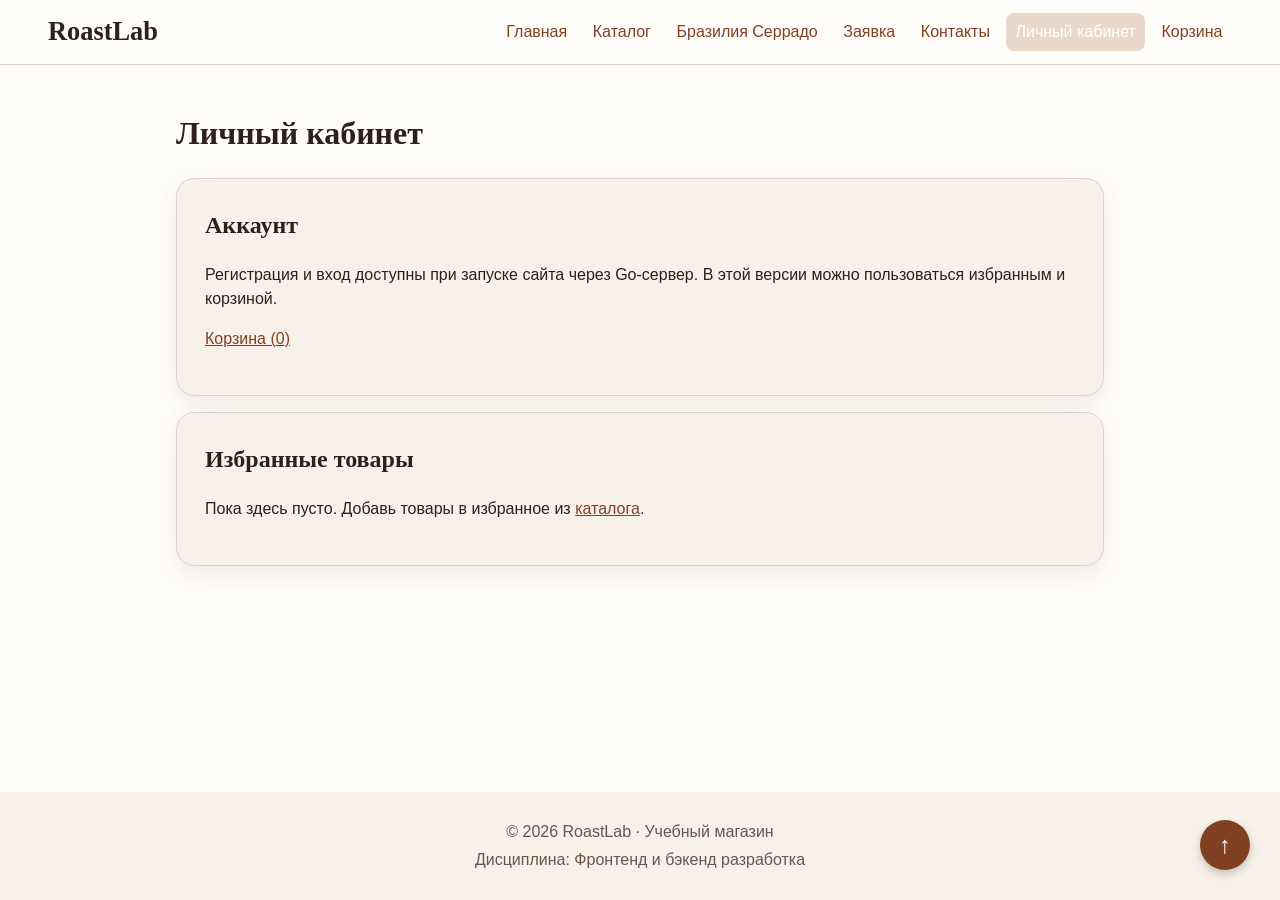
==== commit 4a2adae1: "Polish RoastLab storefront and connect cart to order preview" ====
--- a/account.html
+++ b/account.html
@@ -26,8 +26,6 @@
           <li class="site-nav__item"><a class="site-nav__link" href="contacts.html">Контакты</a></li>
           <li class="site-nav__item"><a class="site-nav__link site-nav__link--active" aria-current="page" href="account.html">Личный кабинет</a></li>
           <li class="site-nav__item"><a class="site-nav__link" href="cart.html">Корзина</a></li>
-          <li class="site-nav__item"><a class="site-nav__link" href="index.html#advantages">Преимущества</a></li>
-          <li class="site-nav__item"><a class="site-nav__link" href="index.html#popular">Популярные товары</a></li>
           </ul>
         </nav>
       </div>
--- a/css/responsive.css
+++ b/css/responsive.css
@@ -0,0 +1,383 @@
+/* Базовая раскладка для узкого экрана. */
+img {
+    max-width: 100%;
+    height: auto;
+}
+
+body {
+    display: flex;
+    flex-direction: column;
+    min-height: 100vh;
+}
+
+main {
+    flex: 1;
+    min-width: 0;
+}
+
+.page,
+main > .page-inner,
+.site-footer > .page-inner {
+    width: min(100% - 2rem, var(--container-width));
+    margin-inline: auto;
+}
+
+.site-header {
+    position: static;
+}
+
+.site-header__inner,
+.site-header__inner > .page-inner {
+    display: flex;
+    align-items: center;
+    justify-content: center;
+    width: 100%;
+}
+
+.site-header__inner {
+    padding: .75rem 1rem;
+}
+
+.site-header__inner > .page-inner {
+    flex-direction: column;
+    gap: .75rem;
+}
+
+.site-nav__list {
+    gap: .25rem .4rem;
+}
+
+.site-nav__link {
+    display: block;
+    padding: .45rem .6rem;
+}
+
+.hero {
+    width: min(100% - 2rem, var(--container-width));
+    margin: 1rem auto 2rem;
+    padding: clamp(1rem, 3vw, 2rem);
+}
+
+.hero__layout,
+.advantages-list,
+.products-grid,
+.reviews-list,
+.contacts-layout,
+.product-details,
+.catalog-layout {
+    display: grid;
+    grid-template-columns: minmax(0, 1fr);
+    gap: clamp(.85rem, 2vw, 1.5rem);
+    min-width: 0;
+}
+
+.hero__layout {
+    align-items: center;
+}
+
+.hero__title {
+    font-size: clamp(2rem, 5vw, 4rem);
+    line-height: 1.08;
+}
+
+.section,
+.catalog-layout {
+    padding-inline: 0;
+}
+
+.section,
+.order-page,
+.contacts-layout {
+    margin-block: 1.5rem 2rem;
+}
+
+.advantages-list {
+    padding: 0;
+    list-style: none;
+}
+
+.advantages-list__item,
+.contact-panel {
+    height: 100%;
+    padding: .85rem;
+    border: 1px solid var(--color-border);
+    border-radius: var(--radius-md);
+    background-color: var(--color-surface);
+    overflow-wrap: anywhere;
+}
+
+.product-card {
+    height: 100%;
+}
+
+.catalog-layout {
+    grid-template-areas: "filters" "products";
+}
+
+.catalog-filters {
+    position: static;
+    max-height: none;
+    overflow: visible;
+}
+
+.catalog-products,
+.filters-form fieldset {
+    min-width: 0;
+}
+
+.product-details {
+    padding: clamp(.85rem, 2vw, 1.5rem);
+}
+
+.product-details__thumbs {
+    flex-wrap: wrap;
+}
+
+.table-wrapper {
+    max-width: 100%;
+    overflow-x: auto;
+}
+
+.product-table {
+    min-width: 34rem;
+}
+
+.order-form--page {
+    max-width: 44rem;
+    padding: clamp(1rem, 3vw, 2rem);
+}
+
+.order-form__actions {
+    display: grid;
+    grid-template-columns: minmax(0, 1fr);
+    gap: .65rem;
+}
+
+.order-form__input,
+.order-form__select,
+.order-form__textarea,
+.filters-form__input {
+    max-width: 100%;
+    font-size: max(1rem, 16px);
+}
+
+.order-dialog {
+    width: min(100% - 2rem, 37.5rem);
+    max-height: calc(100dvh - 2rem);
+}
+
+.order-dialog__body {
+    max-height: calc(100dvh - 8rem);
+    overflow-y: auto;
+}
+
+@media (min-width: 640px) {
+    .products-grid,
+    .reviews-list,
+    .advantages-list {
+        grid-template-columns: repeat(2, minmax(0, 1fr));
+    }
+
+    .order-form__actions {
+        display: flex;
+        flex-wrap: wrap;
+        justify-content: flex-end;
+    }
+}
+
+@media (min-width: 768px) {
+    .hero__layout,
+    .product-details,
+    .contacts-layout {
+        grid-template-columns: repeat(2, minmax(0, 1fr));
+    }
+}
+
+@media (min-width: 1024px) {
+    .site-header {
+        position: sticky;
+        top: 0;
+    }
+
+    html {
+        scroll-padding-top: 5rem;
+    }
+
+    .site-header__inner > .page-inner {
+        flex-direction: row;
+        justify-content: space-between;
+    }
+
+    .site-header__logo {
+        flex: none;
+    }
+
+    .products-grid,
+    .reviews-list {
+        grid-template-columns: repeat(3, minmax(0, 1fr));
+    }
+
+    .advantages-list {
+        grid-template-columns: repeat(4, minmax(0, 1fr));
+    }
+
+    .catalog-layout {
+        grid-template-columns: 15rem minmax(0, 1fr);
+        grid-template-areas: "filters products";
+    }
+
+    .catalog-products .products-grid {
+        grid-template-columns: repeat(2, minmax(0, 1fr));
+    }
+}
+
+@media (min-width: 1200px) {
+    .catalog-products .products-grid {
+        grid-template-columns: repeat(3, minmax(0, 1fr));
+    }
+}
+
+.product-details__thumb {
+    width: 3.75rem;
+    height: 3.25rem;
+}
+
+.table-wrapper {
+    display: none;
+}
+
+.site-nav-toggle {
+    min-height: 44px;
+}
+
+@media (min-width: 640px) {
+    .comparison-grid {
+        grid-template-columns: repeat(auto-fit, minmax(13rem, 1fr));
+    }
+}
+
+@media (min-width: 768px) {
+    .mobile-specs {
+        display: none;
+    }
+
+    .table-wrapper {
+        display: block;
+    }
+
+    .product-table {
+        min-width: 0;
+    }
+}
+
+/* Общие компоненты витрины RoastLab. */
+:root {
+    --container-width: 76rem;
+    --color-muted: #68564d;
+    --radius-lg: 1.15rem;
+    --shop-shadow: 0 .45rem 1.5rem rgb(61 36 23 / 9%);
+}
+
+.site-header {
+    z-index: 5;
+    box-shadow: 0 1px 0 var(--color-border);
+}
+
+.site-header__inner > .page-inner {
+    max-width: var(--container-width);
+}
+
+.site-nav__link[aria-current="page"] {
+    background: var(--color-surface-accent);
+    border-radius: var(--radius-md);
+}
+
+.hero {
+    background: linear-gradient(125deg, #f8e6d3, var(--color-surface));
+    border: 1px solid var(--color-border);
+    box-shadow: var(--shop-shadow);
+}
+
+.hero__picture img,
+.contact-photo {
+    display: block;
+    width: 100%;
+    border-radius: var(--radius-md);
+    object-fit: cover;
+}
+
+.contact-photo {
+    aspect-ratio: 16 / 9;
+    margin-top: 1.25rem;
+}
+
+.product-card,
+.contact-panel,
+.shop-panel {
+    box-shadow: var(--shop-shadow);
+}
+
+.page > .section:first-of-type,
+.shop-page {
+    overflow-wrap: anywhere;
+}
+
+.order-page {
+    max-width: 52rem;
+    margin-inline: auto;
+}
+
+.order-items {
+    display: grid;
+    gap: .65rem;
+    padding: 0;
+    list-style: none;
+}
+
+.order-items li {
+    display: flex;
+    flex-wrap: wrap;
+    justify-content: space-between;
+    gap: .4rem 1rem;
+    padding-bottom: .65rem;
+    border-bottom: 1px solid var(--color-border);
+}
+
+.cart-checkout {
+    margin-top: 1rem;
+}
+
+@media (max-width: 767px) {
+    .site-header__inner > .page-inner {
+        display: grid;
+        grid-template-columns: minmax(0, 1fr) auto;
+    }
+
+    .site-nav {
+        grid-column: 1 / -1;
+    }
+
+    .site-nav__list {
+        display: grid;
+        grid-template-columns: repeat(2, minmax(0, 1fr));
+    }
+
+    .site-nav__link {
+        min-height: 44px;
+        align-content: center;
+        overflow-wrap: anywhere;
+    }
+}
+
+@media (min-width: 768px) {
+    .faq-list {
+        grid-template-columns: repeat(2, minmax(0, 1fr));
+        align-items: start;
+    }
+}
+
+@media (prefers-reduced-motion: reduce) {
+    html {
+        scroll-behavior: auto;
+    }
+}
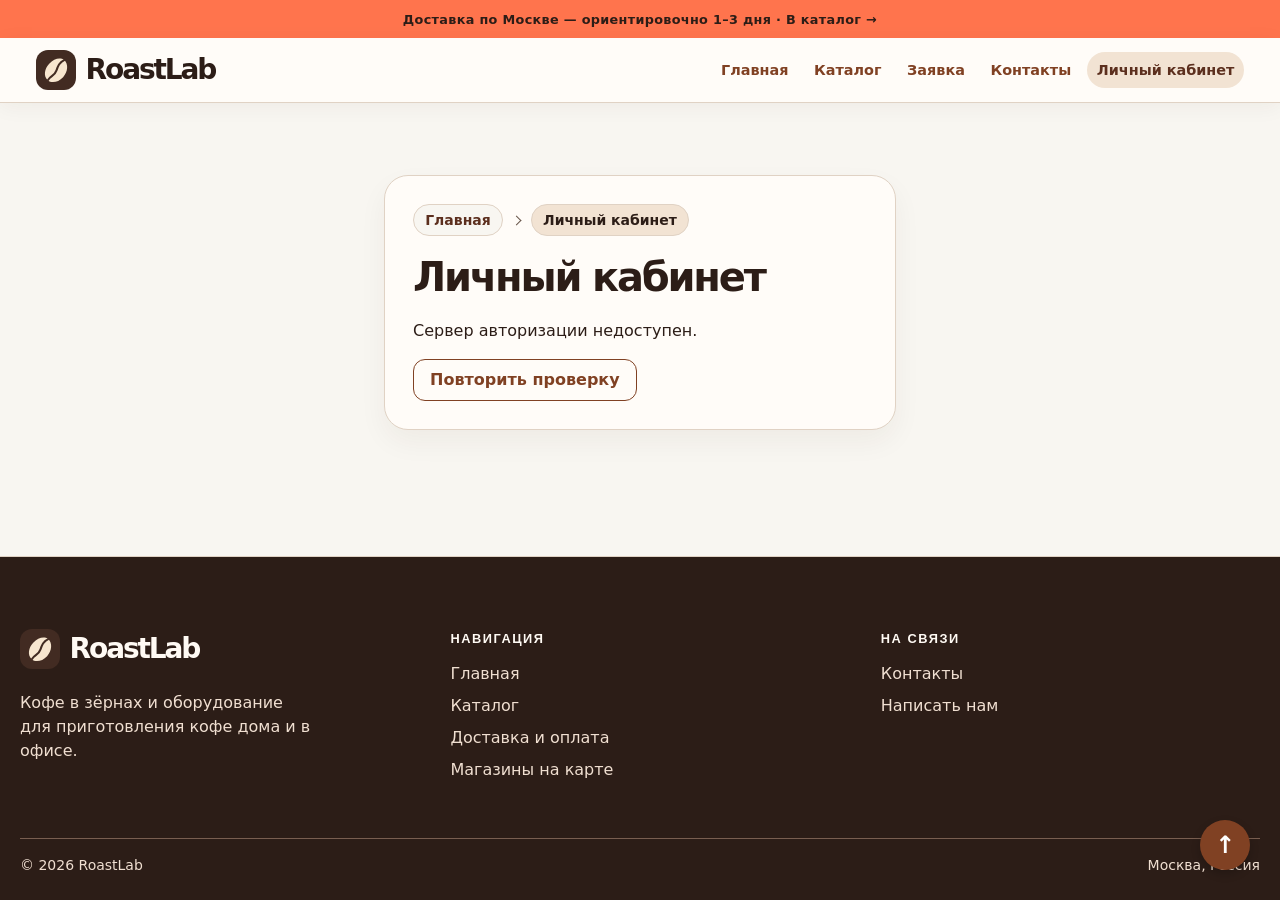
==== commit 3f5ae306: "RoastLab coursework 3" ====
--- a/account.html
+++ b/account.html
@@ -9,9 +9,13 @@
     <link rel="stylesheet" href="css/responsive.css">
     <script src="js/main.js" defer></script>
     <script src="js/catalog.bundle.js" defer></script>
+    <link rel="icon" type="image/svg+xml" href="data:image/svg+xml,%3Csvg xmlns='http://www.w3.org/2000/svg' viewBox='0 0 40 40'%3E%3Crect width=%2740%27 height=%2740%27 rx=%2710%27 fill=%27%23422b22%27/%3E%3Cpath fill='%23f7e6cf' d='M28 10c4.8 3.8 3.9 11.8-.9 17.2-4.9 5.3-11.9 6.4-15.6 2.7-4.2-4-3-11.1 1.7-16.2C18 8.5 24.5 7.2 28 10Z'/%3E%3Cpath fill='none' stroke='%23422b22' stroke-width='2' stroke-linecap='round' d='M12 30c2.4-4.1 6.9-4.3 8.5-9.6 1.4-4.6 2.7-7.9 7.7-10.2'/%3E%3C/svg%3E">
 </head>
 <body id="top">
   <a class="skip-link" href="#main-content">Перейти к содержимому</a>
+  <p class="site-announcement">
+      <a href="catalog.html">Доставка по Москве — ориентировочно 1–3 дня · В каталог <span aria-hidden="true">→</span></a>
+  </p>
   <header class="site-header">
     <div class="site-header__inner">
       <div class="page-inner">
@@ -21,11 +25,10 @@
           <ul class="site-nav__list">
           <li class="site-nav__item"><a class="site-nav__link" href="index.html">Главная</a></li>
           <li class="site-nav__item"><a class="site-nav__link" href="catalog.html">Каталог</a></li>
-          <li class="site-nav__item"><a class="site-nav__link" href="product.html">Бразилия Серрадо</a></li>
           <li class="site-nav__item"><a class="site-nav__link" href="order.html">Заявка</a></li>
           <li class="site-nav__item"><a class="site-nav__link" href="contacts.html">Контакты</a></li>
           <li class="site-nav__item"><a class="site-nav__link site-nav__link--active" aria-current="page" href="account.html">Личный кабинет</a></li>
-          <li class="site-nav__item"><a class="site-nav__link" href="cart.html">Корзина</a></li>
+          <li class="site-nav__item" id="account-cart-nav"><a class="site-nav__link" href="cart.html">Корзина</a></li>
           </ul>
         </nav>
       </div>
@@ -33,16 +36,39 @@
   </header>
 
     <main id="main-content" tabindex="-1" class="page shop-page">
-      <h1>Личный кабинет</h1>
       <div id="account-app"></div>
       <noscript>Включите JavaScript, чтобы пользоваться этой страницей.</noscript>
     </main>
 
     <footer class="site-footer">
-      <div class="page-inner">
-        <p class="site-footer__text">&copy; 2026 RoastLab · Учебный магазин</p>
-        <p class="site-footer__text">Дисциплина: Фронтенд и бэкенд разработка</p>
-          </div>
+        <div class="page-inner">
+            <div class="site-footer__grid">
+                <div class="site-footer__brand">
+                    <a class="site-footer__logo" href="index.html">RoastLab</a>
+                    <p>Кофе в зёрнах и оборудование для приготовления кофе дома и в офисе.</p>
+                </div>
+                <nav aria-label="Навигация в подвале">
+                    <h2 class="site-footer__heading">Навигация</h2>
+                    <ul class="site-footer__links">
+                        <li><a href="index.html">Главная</a></li>
+                        <li><a href="catalog.html">Каталог</a></li>
+                        <li><a href="index.html#faq">Доставка и оплата</a></li>
+                        <li><a href="index.html#stores">Магазины на карте</a></li>
+                    </ul>
+                </nav>
+                <div>
+                    <h2 class="site-footer__heading">На связи</h2>
+                    <ul class="site-footer__links">
+                        <li><a href="contacts.html">Контакты</a></li>
+                        <li><a href="contacts.html#feedback">Написать нам</a></li>
+                    </ul>
+                </div>
+            </div>
+            <div class="site-footer__bottom">
+                <p>&copy; 2026 RoastLab</p>
+                <p>Москва, Россия</p>
+            </div>
+        </div>
     </footer>
 
     <!-- ========================================== -->
--- a/css/style.css
+++ b/css/style.css
@@ -63,6 +63,119 @@
     outline-offset: 4px;
 }
 
+.contacts-layout > .contact-overview {
+    align-self: start;
+    min-width: 0;
+    height: auto;
+    padding: clamp(1.25rem, 3vw, 2rem);
+}
+
+.contact-overview__intro {
+    margin: 0;
+    max-width: 42ch;
+    color: #604d43;
+}
+
+.contact-overview__details {
+    margin: var(--space-lg) 0;
+}
+
+.contact-overview__details > div {
+    padding-block: 0.75rem;
+    border-top: 1px solid var(--color-border);
+}
+
+.contact-overview__details dt {
+    color: #604d43;
+    font-size: 0.875rem;
+}
+
+.contact-overview__details dd {
+    margin: 0.15rem 0 0;
+    font-weight: 700;
+    overflow-wrap: anywhere;
+}
+
+.contact-overview__visit {
+    padding: var(--space-md);
+    border-radius: var(--radius-md);
+    background: var(--color-surface-accent);
+}
+
+.contact-overview__visit h2 {
+    margin: 0;
+    font-size: 1.25rem;
+}
+
+.contact-overview__visit p {
+    margin: 0.25rem 0 0.85rem;
+}
+
+.contact-stores {
+    display: grid;
+    grid-template-columns: repeat(auto-fit, minmax(min(100%, 16rem), 1fr));
+    gap: var(--space-md);
+}
+
+.contact-stores .contact-store {
+    display: flex;
+    flex-direction: column;
+    gap: var(--space-sm);
+    padding: var(--space-lg);
+    background: var(--color-surface);
+}
+
+.contact-store h3,
+.contact-store p {
+    margin: 0;
+}
+
+.contact-store__address {
+    font-weight: 700;
+}
+
+.contact-store > a {
+    align-self: flex-start;
+    margin-top: auto;
+    padding-top: var(--space-sm);
+}
+
+.stores-map__intro {
+    margin: 0 0 var(--space-md);
+    color: var(--color-muted);
+}
+
+.stores-map {
+    overflow: hidden;
+    border: 1px solid var(--color-border);
+    border-radius: var(--radius-lg);
+    background: var(--color-surface);
+}
+
+.stores-map__frame {
+    display: block;
+    width: 100%;
+    height: clamp(320px, 52vw, 500px);
+    border: 0;
+}
+
+.stores-map__locations {
+    display: flex;
+    flex-wrap: wrap;
+    gap: var(--space-sm);
+    margin: 0;
+    padding: var(--space-md);
+    border-top: 1px solid var(--color-border);
+    list-style: none;
+}
+
+.stores-map__locations a {
+    display: block;
+    padding: var(--space-sm) var(--space-md);
+    border-radius: var(--radius-sm);
+    background: var(--color-surface-accent);
+}
+
 /* ===================================
    3. БЛОК BUTTON
    =================================== */
@@ -111,6 +224,34 @@
    4. БЛОК SITE-HEADER
    =================================== */
 
+.site-announcement {
+    margin: 0;
+    background: #422b22;
+    color: #fff3e4;
+    text-align: center;
+}
+
+.site-announcement a {
+    display: block;
+    padding: 0.6rem 1rem;
+    color: inherit;
+    font-size: 0.875rem;
+    font-weight: 700;
+    letter-spacing: 0.025em;
+    text-decoration: none;
+}
+
+.site-announcement a:hover,
+.site-announcement a:focus-visible {
+    text-decoration: underline;
+    text-underline-offset: 0.2em;
+}
+
+.site-announcement a:focus-visible {
+    outline: 2px solid currentColor;
+    outline-offset: -4px;
+}
+
 .site-header {
     background-color: var(--color-surface);
 }
@@ -180,18 +321,71 @@
 
 .breadcrumbs {
     max-width: var(--container-width);
-    margin: var(--space-md) auto;
-    font-size: 14px;
-    color: var(--color-muted);
+    margin: 1rem auto 1.25rem;
+    font-size: .875rem;
+    line-height: 1.25;
+}
+
+.breadcrumbs__list {
+    display: flex;
+    flex-wrap: wrap;
+    align-items: center;
+    gap: .45rem .65rem;
+    margin: 0;
+    padding: 0;
+    list-style: none;
+}
+
+.breadcrumbs__list li {
+    display: flex;
+    align-items: center;
+    gap: .65rem;
+    max-width: 100%;
+}
+
+.breadcrumbs__list li + li::before {
+    content: "";
+    flex: none;
+    width: .38rem;
+    height: .38rem;
+    border: solid var(--color-muted);
+    border-width: 1px 1px 0 0;
+    transform: rotate(45deg);
+}
+
+.breadcrumbs__link,
+.breadcrumbs__current {
+    display: inline-flex;
+    align-items: center;
+    min-height: 2rem;
+    padding: .35rem .7rem;
+    border: 1px solid var(--color-border);
+    border-radius: 999px;
+    overflow-wrap: anywhere;
 }
 
 .breadcrumbs__link {
-    color: var(--color-primary);
-}
-
-.breadcrumbs__current::before {
-    content: " / ";
-    color: var(--color-muted);
+    background: var(--color-bg);
+    color: var(--color-primary-dark);
+    font-weight: 650;
+    text-decoration: none;
+}
+
+.breadcrumbs__link:hover {
+    background: var(--color-surface-accent);
+    border-color: var(--color-primary);
+}
+
+.breadcrumbs__current {
+    background: var(--color-surface-accent);
+    color: var(--color-text);
+    font-weight: 750;
+}
+
+.shop-page > .breadcrumbs:first-child,
+#account-app > .breadcrumbs:first-child,
+.shop-auth-panel > .breadcrumbs:first-child {
+    margin-top: 0;
 }
 
 /* ===================================
@@ -200,18 +394,7 @@
 
 .hero {
     max-width: var(--container-width);
-    margin: 0 auto var(--space-xl);
-    padding: var(--space-xl) var(--space-lg);
-    background-color: var(--color-surface-accent);
-    border-radius: var(--radius-lg);
-}
-
-.hero__title {
-    margin-top: 0;
-}
-
-.hero__text {
-    margin-bottom: var(--space-lg);
+    margin-inline: auto;
 }
 
 /* ===================================
@@ -231,14 +414,6 @@
 /* ===================================
    9. БЛОК ADVANTAGES-LIST
    =================================== */
-
-.advantages-list {
-    padding-left: var(--space-lg);
-}
-
-.advantages-list__item {
-    margin-bottom: var(--space-sm);
-}
 
 /* ===================================
    10. БЛОК PRODUCTS-GRID
@@ -317,14 +492,70 @@
    =================================== */
 
 .site-footer {
-    padding: var(--space-lg);
-    background-color: var(--color-surface);
-    text-align: center;
-}
-
-.site-footer__text {
-    margin: var(--space-xs) 0;
-    color: var(--color-muted);
+    padding-block: clamp(2.5rem, 6vw, 4.5rem) 1.5rem;
+    background: #efe5d9;
+    border-top: 1px solid var(--color-border);
+}
+
+.site-footer > .page-inner {
+    width: min(100% - 2rem, var(--container-width));
+    margin-inline: auto;
+}
+
+.site-footer__grid {
+    display: grid;
+    grid-template-columns: repeat(auto-fit, minmax(min(100%, 12rem), 1fr));
+    gap: clamp(1.75rem, 4vw, 3.75rem);
+}
+
+.site-footer__brand p {
+    max-width: 29ch;
+    margin: 0.9rem 0 0;
+    color: #604d43;
+}
+
+.site-footer__heading {
+    margin: 0 0 0.85rem;
+    font: 700 0.8rem / 1.5 Arial, sans-serif;
+    letter-spacing: 0.12em;
+    text-transform: uppercase;
+}
+
+.site-footer__links {
+    display: grid;
+    justify-items: start;
+    gap: 0.5rem;
+    margin: 0;
+    padding: 0;
+    list-style: none;
+}
+
+.site-footer__links a {
+    color: #604d43;
+    text-decoration: none;
+}
+
+.site-footer__links a:hover,
+.site-footer__links a:focus-visible {
+    color: var(--color-text);
+    text-decoration: underline;
+    text-underline-offset: 0.2em;
+}
+
+.site-footer__bottom {
+    display: flex;
+    flex-wrap: wrap;
+    justify-content: space-between;
+    gap: 0.5rem 1.5rem;
+    margin-top: clamp(1.75rem, 5vw, 3.5rem);
+    padding-top: 1rem;
+    border-top: 1px solid #d5c4b5;
+    color: #604d43;
+    font-size: 0.875rem;
+}
+
+.site-footer__bottom p {
+    margin: 0;
 }
 
 /* ===================================
@@ -435,18 +666,34 @@
     grid-template-columns: 260px 1fr;
     grid-template-areas: "filters products";
     gap: var(--space-lg);
+    align-items: start;
 }
 
 .catalog-filters {
     grid-area: filters;
-    padding: var(--space-md);
+    padding: clamp(1rem, 2vw, 1.25rem);
     border: 1px solid var(--color-border);
-    border-radius: var(--radius-md);
-    background-color: var(--color-surface);
 }
 
 .catalog-filters__title {
-    margin-top: 0;
+    margin: 0;
+    font-size: 1.35rem;
+}
+
+.catalog-filters__header {
+    display: flex;
+    align-items: center;
+    flex-wrap: wrap;
+    gap: .5rem;
+}
+
+.catalog-filters__header .catalog-filter-count {
+    background: var(--color-latte);
+}
+
+.catalog-filters .catalog-filters__toggle,
+.catalog-filters .catalog-filters__show {
+    display: none;
 }
 
 .catalog-products {
@@ -459,31 +706,98 @@
 
 .filters-form {
     display: grid;
-    gap: var(--space-md);
+    gap: 1rem;
+    margin-top: 1rem;
 }
 
 .filters-form__group {
     margin: 0;
-    padding: var(--space-md);
+    padding: 0;
+    border: 0;
+}
+
+.filters-form__legend,
+.filters-form__label {
+    padding: 0;
+    margin-bottom: .35rem;
+    font-size: .9rem;
+    font-weight: 750;
+}
+
+.filters-form__label {
+    display: block;
+}
+
+.filters-form__input {
+    width: 100%;
+    min-width: 0;
+    min-height: 2.75rem;
+    padding: .5rem .65rem;
     border: 1px solid var(--color-border);
     border-radius: var(--radius-sm);
-}
-
-.filters-form__legend {
-    font-weight: 700;
-}
-
-.filters-form__label {
-    display: block;
-    margin-bottom: var(--space-sm);
-}
-
-.filters-form__input {
-    width: 100%;
-    padding: 8px 10px;
+    background-color: #fffdf9;
+    font: inherit;
+}
+
+.filters-form__input:focus-visible {
+    outline: 2px solid var(--color-primary);
+    outline-offset: 2px;
+}
+
+.filters-form__input[aria-invalid="true"] {
+    border-color: var(--color-danger);
+}
+
+.catalog-filter-option {
+    display: grid;
+    grid-template-columns: auto minmax(0, 1fr) auto;
+    align-items: center;
+    gap: .5rem;
+    min-height: 2.5rem;
+    padding: .35rem .45rem;
+    border-radius: var(--radius-sm);
+    font-size: .875rem;
+    line-height: 1.25;
+    cursor: pointer;
+}
+
+.catalog-filter-option:hover,
+.catalog-filter-option:has(input:checked) {
+    background: var(--color-surface-accent);
+}
+
+.catalog-filter-option input {
+    width: 1rem;
+    height: 1rem;
+    margin: 0;
+    accent-color: var(--color-primary);
+}
+
+.catalog-filter-option--favorites {
     border: 1px solid var(--color-border);
-    border-radius: var(--radius-sm);
-    font: inherit;
+}
+
+.catalog-filter-count {
+    display: inline-grid;
+    place-items: center;
+    min-width: 1.5rem;
+    min-height: 1.5rem;
+    padding: 0 .25rem;
+    border-radius: 999px;
+    background: var(--color-surface);
+    color: var(--color-primary-dark);
+    font-size: .75rem;
+    font-weight: 750;
+}
+
+.catalog-filters__actions {
+    display: grid;
+    gap: .5rem;
+}
+
+.catalog-filters__actions .button {
+    min-height: 2.75rem;
+    font-size: .875rem;
 }
 
 /* ===============================
@@ -590,34 +904,6 @@
     line-height: 1.5;
     font-size: 0.95em;
     color: #444;
-}
-
-/* ==========================================
-   Sticky-фильтр для страницы каталога
-   ========================================== */
-
-/* Убедимся, что контейнер не обрезает sticky-элемент */
-.catalog-layout {
-    align-items: start; /* Важно для Grid, чтобы aside не растягивался на всю высоту */
-}
-
-/* Применяем sticky к боковой панели */
-.catalog-filters {
-    position: sticky;
-    top: 20px; /* Отступ от верхнего края экрана. 
-                  Если у вас шапка фиксированная (position: fixed/sticky), 
-                  увеличьте это значение, например, до 80px. */
-    z-index: 10; /* Чтобы фильтр был поверх карточек товаров при прокрутке */
-    
-    /* Опционально: если нужно ограничить высоту и добавить скролл внутри фильтра */
-    max-height: calc(100vh - 40px);
-    overflow-y: auto;
-    
-    /* Добавим небольшой фон и паддинг, чтобы при наложении на карточки фильтр читался */
-    background-color: var(--color-bg, #ffffff);
-    padding: var(--space-md, 16px);
-    border-radius: var(--radius-md, 8px);
-    border: 1px solid var(--color-border, #dddddd);
 }
 
 /* ==========================================
@@ -1211,13 +1497,14 @@
 
 /* Само окно */
 .order-dialog {
+    --order-dialog-background: #fff;
     border: none;
     border-radius: var(--radius-lg, 12px);
     box-shadow: 0 20px 40px rgba(0, 0, 0, 0.2);
     padding: 0;
     width: 100%;
     max-width: 600px;
-    background-color: #fff;
+    background-color: var(--order-dialog-background);
     overflow: hidden; /* Чтобы углы были скруглены */
     animation: slideUp 0.3s ease-out;
 }
@@ -1265,11 +1552,44 @@
     color: #000;
 }
 
-/* Тело окна (прокрутка) */
+.order-dialog[open] {
+    --order-dialog-actions-space: 4.85rem;
+    display: flex;
+    flex-direction: column;
+}
+
+.order-dialog__header {
+    flex: none;
+}
+
 .order-dialog__body {
-    padding: 24px;
-    max-height: 70vh;
+    flex: 1 1 auto;
+    min-height: 0;
+    padding: var(--space-lg);
+    padding-bottom: var(--order-dialog-actions-space);
     overflow-y: auto;
+    scroll-padding-bottom: var(--order-dialog-actions-space);
+}
+
+.order-dialog__actions {
+    position: absolute;
+    z-index: 2;
+    inset: auto 0 0;
+    display: flex;
+    flex-wrap: wrap;
+    justify-content: flex-end;
+    gap: var(--space-sm);
+    padding: .8rem var(--space-lg);
+    pointer-events: none;
+}
+
+.order-dialog__actions .button {
+    min-height: 2.75rem;
+    pointer-events: auto;
+}
+
+.order-dialog__actions .button--secondary:not(:hover) {
+    background-color: var(--order-dialog-background);
 }
 
 /* Поля ввода */
@@ -1325,12 +1645,36 @@
     --color-text: #2e201b;
 }
 
-.site-header__logo, h1, h2 {
+h1, h2 {
     font-family: Georgia, "Times New Roman", serif;
 }
 
-.site-header__logo {
-    font-size: 1.65rem;
+.site-header__logo,
+.site-footer__logo {
+    display: inline-flex;
+    align-items: center;
+    gap: 0.6rem;
+    width: fit-content;
+    font-family: Georgia, "Times New Roman", serif;
+    font-size: 1.75rem;
+    line-height: 1.1;
+    letter-spacing: -0.035em;
+}
+
+.site-footer__logo {
+    color: var(--color-text);
+    font-weight: 700;
+    text-decoration: none;
+}
+
+.site-header__logo::before,
+.site-footer__logo::before {
+    content: "";
+    flex: none;
+    width: 2.5rem;
+    height: 2.5rem;
+    border-radius: 0.75rem;
+    background: #422b22 url("data:image/svg+xml,%3Csvg xmlns='http://www.w3.org/2000/svg' viewBox='0 0 40 40'%3E%3Cpath fill='%23f7e6cf' d='M28 10c4.8 3.8 3.9 11.8-.9 17.2-4.9 5.3-11.9 6.4-15.6 2.7-4.2-4-3-11.1 1.7-16.2C18 8.5 24.5 7.2 28 10Z'/%3E%3Cpath fill='none' stroke='%23422b22' stroke-width='2' stroke-linecap='round' d='M12 30c2.4-4.1 6.9-4.3 8.5-9.6 1.4-4.6 2.7-7.9 7.7-10.2'/%3E%3C/svg%3E") center / contain no-repeat;
 }
 
 .product-card__body {
@@ -1404,8 +1748,7 @@
     font-weight: 700;
 }
 
-.choice-label, .order-form__options, .phone-field,
-.catalog-products__header {
+.choice-label, .order-form__options, .phone-field {
     display: flex;
     flex-wrap: wrap;
     align-items: center;
@@ -1448,17 +1791,172 @@
     outline-color: #aa642d;
 }
 
-.catalog-toolbar,
+.catalog-toolbar {
+    display: grid;
+    grid-template-columns: repeat(auto-fit, minmax(min(100%, 8.5rem), 1fr));
+    max-width: 24rem;
+    gap: .75rem;
+}
+
+.catalog-toolbar > .button {
+    display: flex;
+    align-items: center;
+    justify-content: center;
+    min-height: 2.75rem;
+    text-align: center;
+}
+
+.catalog-toolbar__status {
+    position: absolute;
+    width: 1px;
+    height: 1px;
+    margin: 0;
+    overflow: hidden;
+    clip-path: inset(50%);
+    white-space: nowrap;
+}
+
+.catalog-active-filters {
+    display: flex;
+    flex-wrap: wrap;
+    gap: .4rem;
+    margin: .85rem 0 0;
+    padding: 0;
+    list-style: none;
+}
+
+.catalog-active-filters li {
+    min-width: 0;
+    max-width: 100%;
+}
+
+.button.catalog-filter-chip {
+    display: inline-flex;
+    align-items: center;
+    gap: .55rem;
+    max-width: 100%;
+    min-height: 2.25rem;
+    padding: .35rem .7rem;
+    border-radius: 999px;
+    background: var(--color-surface-accent);
+    color: var(--color-primary-dark);
+    font-size: .85rem;
+    text-align: start;
+    overflow-wrap: anywhere;
+}
+
+.button.catalog-filter-chip:hover {
+    background: var(--color-latte);
+}
+
+.catalog-filter-chip span[aria-hidden] {
+    font-size: 1.15em;
+}
+
+.product-card__body > .button[data-product] {
+    align-self: stretch;
+    min-height: 2.75rem;
+    margin-top: .6rem;
+    text-align: center;
+    font-weight: 700;
+}
+
 .product-tools {
     display: flex;
     flex-wrap: wrap;
+    align-self: stretch;
+    gap: .4rem;
+    margin-top: .4rem;
+}
+
+.product-tools .button {
+    flex: 1 1 6.5rem;
+    min-width: 0;
+    min-height: 2.75rem;
+    padding: .5rem .35rem;
+    border: 1px solid var(--color-border);
+    font-size: .875rem;
+    line-height: 1.25;
+}
+
+.product-tools .product-cart-add,
+.product-tools .product-cart-quantity {
+    flex-basis: 100%;
+}
+
+.product-tools .product-cart-add {
+    font-size: 1rem;
+    font-weight: 700;
+}
+
+.product-tools .product-tools__favorite {
+    display: grid;
+    flex: 0 0 2.75rem;
+    place-items: center;
+}
+
+.product-tools__favorite svg {
+    width: 1.25rem;
+    height: 1.25rem;
+    fill: none;
+    stroke: currentColor;
+    stroke-width: 1.7;
+    stroke-linejoin: round;
+}
+
+.product-tools__favorite[aria-pressed="true"] svg {
+    fill: currentColor;
+}
+
+.product-cart-quantity {
+    display: inline-flex;
     align-items: center;
-    gap: .5rem;
-    margin-top: .75rem;
-}
-
-.product-tools .button {
-    border: 1px solid var(--color-border);
+    min-width: 0;
+    border: 1px solid #c9aa92;
+    border-radius: var(--radius-md);
+    background: var(--color-surface-accent);
+    color: #422b22;
+}
+
+.product-cart-quantity button {
+    flex: 0 0 2.75rem;
+    min-height: 2.75rem;
+    padding: 0;
+    border: 0;
+    border-radius: var(--radius-sm);
+    background: transparent;
+    color: inherit;
+    font: 700 1.25rem / 1 Arial, sans-serif;
+    cursor: pointer;
+}
+
+.product-cart-quantity button:hover:not([aria-disabled="true"]) {
+    background: var(--color-surface);
+}
+
+.product-cart-quantity button[aria-disabled="true"] {
+    opacity: .5;
+    cursor: default;
+}
+
+.product-cart-quantity__value {
+    flex: 1;
+    padding: .25rem;
+    text-align: center;
+    font-size: .875rem;
+    font-variant-numeric: tabular-nums;
+}
+
+.product-tools .product-cart-quantity__value {
+    font-size: 1rem;
+    font-weight: 650;
+    line-height: 1.25;
+}
+
+.product-tools .product-cart-quantity__value strong {
+    color: var(--color-text);
+    font-size: 1.2em;
+    font-weight: inherit;
 }
 
 .product-tools .button[aria-pressed="true"] {
@@ -1499,15 +1997,13 @@
 }
 
 .comparison-grid,
-.mobile-specs,
-.estimate-form {
+.mobile-specs {
     display: grid;
     gap: .75rem;
 }
 
 .comparison-grid article,
-.mobile-specs div,
-.estimate-section {
+.mobile-specs div {
     min-width: 0;
     padding: 1rem;
     border: 1px solid var(--color-border);
@@ -1516,8 +2012,7 @@
 }
 
 .comparison-grid dt,
-.mobile-specs dt,
-.estimate-form output {
+.mobile-specs dt {
     font-weight: 700;
 }
 
@@ -1532,17 +2027,96 @@
     gap: .35rem 1rem;
 }
 
+.section.estimate-section {
+    display: grid;
+    align-items: start;
+    gap: clamp(1.25rem, 4vw, 3rem);
+    padding: clamp(1.15rem, 4vw, 2.5rem);
+    border: 1px solid var(--color-border);
+    border-radius: var(--radius-lg);
+    background: var(--color-surface-accent);
+}
+
+.estimate-section__intro h2 {
+    margin: 0 0 .65rem;
+    font-size: clamp(1.5rem, 3vw, 2.35rem);
+}
+
+.estimate-section__intro p {
+    margin: 0;
+    color: var(--color-muted);
+}
+
 .estimate-form {
-    max-width: 27rem;
-}
-
-.estimate-form label {
+    display: grid;
+    gap: .85rem;
+    min-width: 0;
+    padding: clamp(.85rem, 2.5vw, 1.35rem);
+    border: 1px solid var(--color-border);
+    border-radius: var(--radius-md);
+    background: #fffcf8;
+}
+
+.estimate-form__quantity label {
     display: block;
     margin-bottom: .35rem;
-}
-
-.estimate-form p {
-    margin: 0;
+    font-weight: 650;
+}
+
+.estimate-form__quantity p {
+    margin: .25rem 0 0;
+    color: var(--color-muted);
+    font-size: .85rem;
+}
+
+.estimate-form__total {
+    display: flex;
+    flex-direction: column;
+    justify-content: center;
+    gap: .15rem;
+    padding: .65rem .85rem;
+    border-radius: var(--radius-sm);
+    background: var(--color-surface);
+    color: var(--color-primary-dark);
+    font-size: .9rem;
+}
+
+.estimate-form__total output {
+    font-size: clamp(1.25rem, 3vw, 1.8rem);
+    font-weight: 800;
+    line-height: 1.15;
+    font-variant-numeric: tabular-nums;
+    overflow-wrap: anywhere;
+}
+
+.estimate-form:has(input:invalid) .estimate-form__total output {
+    font-size: .875rem;
+    color: var(--color-danger);
+}
+
+.estimate-form > .button {
+    min-height: 2.75rem;
+}
+
+.product-description {
+    display: grid;
+    grid-template-columns: repeat(auto-fit, minmax(min(100%, 16rem), 1fr));
+    gap: clamp(1rem, 3vw, 2rem);
+    padding: clamp(1rem, 3vw, 1.75rem);
+    border: 1px solid var(--color-border);
+    border-radius: var(--radius-lg);
+    background: var(--color-surface);
+}
+
+.product-description h3 {
+    margin: 0 0 .4rem;
+    font-size: 1.1rem;
+}
+
+.product-description p {
+    max-width: 46ch;
+    margin: 0;
+    color: var(--color-muted);
 }
 
 .order-form.was-validated :where(input, select, textarea):invalid {
@@ -1602,10 +2176,6 @@
     margin: .25rem 0 .45rem;
     color: #62534c;
     font-size: .875rem;
-}
-
-.catalog-products .product-card {
-    box-shadow: 0 3px 12px rgb(46 32 27 / 7%);
 }
 
 .shop-page {
@@ -1626,6 +2196,148 @@
     margin-top: 0;
 }
 
+body:not(:has(#account-profile)) #account-cart-nav {
+    display: none;
+}
+
+.shop-auth-panel {
+    max-width: 32rem;
+    margin: clamp(1rem, 5vw, 3rem) auto;
+}
+
+.shop-panel.shop-auth-panel h1 {
+    margin: 0 0 1.25rem;
+    font-size: clamp(1.75rem, 5vw, 2.5rem);
+}
+
+.shop-auth-dialog {
+    width: min(100% - 2rem, 32rem);
+    max-height: calc(100dvh - 2rem);
+    padding: clamp(1rem, 3vw, 1.75rem);
+    border: 1px solid var(--color-border);
+    border-radius: var(--radius-lg);
+    background: var(--color-bg);
+    color: var(--color-text);
+}
+
+.shop-auth-dialog::backdrop {
+    background: rgb(44 29 23 / 65%);
+}
+
+.shop-auth-dialog__header {
+    display: grid;
+    grid-template-columns: minmax(0, 1fr) auto;
+    align-items: start;
+    gap: .75rem;
+}
+
+.shop-auth-dialog__header h2 {
+    margin: 0;
+}
+
+.shop-auth-dialog > p {
+    color: var(--color-muted);
+}
+
+.shop-auth-panel .shop-auth-form,
+.shop-auth-dialog .shop-auth-form {
+    max-width: none;
+    margin-bottom: 0;
+}
+
+.shop-profile__header {
+    display: flex;
+    align-items: center;
+    justify-content: space-between;
+    flex-wrap: wrap;
+    gap: .45rem 1rem;
+    margin-bottom: 1rem;
+}
+
+.shop-profile__header h2 {
+    margin: 0;
+}
+
+.shop-profile {
+    display: grid;
+    align-items: start;
+    gap: 1rem;
+}
+
+.shop-profile__details {
+    display: grid;
+    grid-template-columns: repeat(auto-fit, minmax(min(100%, 9.5rem), 1fr));
+    gap: .65rem;
+}
+
+.shop-profile__details > div {
+    min-width: 0;
+    padding: .8rem .9rem;
+    border: 1px solid var(--color-border);
+    border-radius: var(--radius-md);
+    background: var(--color-surface);
+}
+
+.shop-profile__details dt {
+    color: var(--color-muted);
+    font-size: .8rem;
+}
+
+.shop-profile__details dd {
+    margin: .25rem 0 0;
+    font-weight: 650;
+}
+
+.shop-profile__actions {
+    display: grid;
+    grid-template-columns: repeat(2, minmax(0, 1fr));
+    gap: .65rem;
+    justify-self: end;
+    width: min(100%, 22rem);
+}
+
+.shop-profile__actions > .button {
+    display: flex;
+    align-items: center;
+    justify-content: center;
+    min-height: 3rem;
+    padding-inline: .5rem;
+    text-align: center;
+}
+
+.shop-profile__cart {
+    display: flex;
+    align-items: center;
+    justify-content: center;
+    gap: .55rem;
+}
+
+.shop-count {
+    display: inline-grid;
+    place-items: center;
+    min-width: 1.65rem;
+    min-height: 1.65rem;
+    padding-inline: .4rem;
+    border-radius: 999px;
+    background: var(--color-bg);
+    color: var(--color-primary-dark);
+    font-size: .8rem;
+    font-weight: 750;
+    font-variant-numeric: tabular-nums;
+}
+
+.shop-profile__header .shop-count {
+    background: var(--color-surface-accent);
+}
+
+.shop-favorites__empty {
+    margin: 0;
+    padding: 1rem;
+    border-radius: var(--radius-md);
+    background: var(--color-surface);
+    color: var(--color-muted);
+}
+
 .shop-panel dl {
     margin: 0;
 }
@@ -1670,6 +2382,49 @@
     margin: .15rem 0 0;
 }
 
+.favorite-item {
+    display: grid;
+    grid-template-columns: minmax(0, 1fr) 11rem 5.25rem;
+}
+
+.favorite-item__product {
+    display: grid;
+    grid-template-columns: 4.5rem minmax(0, 1fr);
+    align-items: center;
+    gap: .75rem;
+}
+
+.favorite-item__product a {
+    font-weight: 700;
+    text-underline-offset: .15em;
+}
+
+.favorite-item__product p {
+    color: var(--color-muted);
+    font-variant-numeric: tabular-nums;
+}
+
+.favorite-item__cart > * {
+    width: 100%;
+}
+
+.favorite-item__cart .product-cart-add {
+    border-color: var(--color-text);
+    background: var(--color-text);
+    color: var(--color-white);
+}
+
+.favorite-item__cart .product-cart-add:hover {
+    border-color: var(--color-primary-dark);
+    background: var(--color-primary-dark);
+}
+
+.favorite-item__cart .product-cart-add,
+.favorite-item__remove {
+    min-height: calc(2.75rem + 2px);
+    padding-inline: .4rem;
+}
+
 .shop-quantity,
 .shop-actions {
     display: flex;
@@ -1692,16 +2447,175 @@
     justify-self: start;
 }
 
+.shop-auth-form__consent {
+    display: grid;
+    grid-template-columns: auto minmax(0, 1fr);
+    align-items: start;
+    gap: .6rem;
+    font-size: .9rem;
+    cursor: pointer;
+}
+
+.shop-auth-form__consent input {
+    margin: .2em 0 0;
+    width: 1.1rem;
+    height: 1.1rem;
+    accent-color: var(--color-primary);
+}
+
 .shop-quantity button {
     min-width: 2.75rem;
     min-height: 2.75rem;
 }
 
+.cart-item {
+    display: grid;
+    grid-template-columns: minmax(0, 1fr) 8rem max-content 6.5rem;
+    gap: .75rem;
+}
+
+.cart-item__product {
+    display: grid;
+    grid-template-columns: 4.5rem minmax(0, 1fr);
+    align-items: center;
+    gap: .75rem;
+    overflow-wrap: anywhere;
+}
+
+.cart-item .shop-quantity {
+    display: grid;
+    grid-template-columns: 2.75rem 1.75rem 2.75rem;
+    gap: .25rem;
+    text-align: center;
+    font-variant-numeric: tabular-nums;
+}
+
+.cart-item .shop-quantity button {
+    padding-inline: 0;
+}
+
+.cart-item .shop-quantity button:disabled {
+    opacity: 1;
+    color: var(--color-muted);
+    border-color: var(--color-primary);
+    background-color: transparent;
+}
+
+.cart-item__subtotal {
+    justify-self: end;
+    text-align: end;
+    font-variant-numeric: tabular-nums;
+}
+
+.cart-item__remove {
+    min-height: 2.75rem;
+    padding-inline: .5rem;
+}
+
 .shop-total {
     margin: .75rem 0 0;
     font-size: 1.125rem;
 }
 
+.cart-checkout {
+    justify-content: space-between;
+    gap: .75rem;
+    margin-top: 1rem;
+}
+
+.cart-checkout .shop-total {
+    margin: 0;
+}
+
+.cart-undo {
+    display: flex;
+    flex-wrap: wrap;
+    align-items: center;
+    justify-content: space-between;
+    gap: .5rem 1rem;
+    margin-block: .75rem;
+    padding: .75rem;
+    border-radius: var(--radius-md);
+    background: var(--color-surface-accent);
+}
+
+.cart-undo .button {
+    min-height: 2.75rem;
+}
+
+.order-summary {
+    min-width: 0;
+    padding: clamp(.85rem, 3vw, 1.15rem);
+    border: 1px solid var(--color-border);
+    border-radius: var(--radius-md);
+    background: var(--color-surface-accent);
+}
+
+.order-summary h3 {
+    margin: 0 0 .4rem;
+    font-size: 1.05rem;
+}
+
+.order-summary__items {
+    margin: 0;
+    padding: 0;
+    list-style: none;
+}
+
+.order-summary__items li,
+.order-summary__total {
+    display: grid;
+    grid-template-columns: minmax(0, 1fr) auto;
+    align-items: baseline;
+    gap: .75rem;
+    overflow-wrap: anywhere;
+}
+
+.order-summary__items li {
+    padding-block: .4rem;
+    border-bottom: 1px solid var(--color-border);
+    font-size: .9rem;
+}
+
+.order-summary__quantity {
+    white-space: nowrap;
+    color: var(--color-muted);
+    font-variant-numeric: tabular-nums;
+}
+
+.order-summary__more {
+    margin: .35rem 0 0;
+    padding: .3rem .1rem;
+    border: 0;
+    border-radius: var(--radius-sm);
+    background: transparent;
+    color: var(--color-primary-dark);
+    font: inherit;
+    font-size: .875rem;
+    font-weight: 650;
+    cursor: pointer;
+}
+
+.order-summary__more:hover {
+    text-decoration: underline;
+    text-underline-offset: .2em;
+}
+
+.order-summary__more:focus-visible {
+    outline: 2px solid currentColor;
+    outline-offset: 2px;
+}
+
+.order-summary__total {
+    padding-top: .55rem;
+    font-weight: 700;
+}
+
+.order-summary__total strong {
+    font-size: 1.15rem;
+    font-variant-numeric: tabular-nums;
+}
+
 .shop-announcement {
     display: block;
     margin: .35rem 0;
@@ -1710,3 +2624,427 @@
 .shop-announcement:empty {
     margin: 0;
 }
+
+/* Общие поверхности, типографика и состояния RoastLab */
+:root {
+    --color-bg: #f8f6f1;
+    --color-surface: #efebe3;
+    --color-surface-accent: #f2e3d3;
+    --color-border: #e0d2c4;
+    --color-muted: #665348;
+    --color-text: #2c1d17;
+    --color-primary: #804123;
+    --color-primary-dark: #5c2f1e;
+    --color-latte: #e6c5a5;
+    --color-orange: #ff744d;
+    --radius-md: 14px;
+    --radius-lg: 24px;
+    --container-width: 1240px;
+    --shadow-panel: 0 12px 28px rgb(61 35 23 / 5%);
+    --shadow-raised: 0 18px 40px rgb(61 35 23 / 12%);
+}
+
+body {
+    font-family: system-ui, sans-serif;
+}
+
+h1,
+h2 {
+    font-family: system-ui, sans-serif;
+    font-weight: 850;
+    letter-spacing: -.055em;
+    line-height: 1.06;
+}
+
+.page h1 {
+    font-size: clamp(2.15rem, 5vw, 4.5rem);
+}
+
+h2.section__title {
+    font-size: clamp(1.6rem, 3.6vw, 3.05rem);
+}
+
+.page-intro {
+    position: relative;
+    isolation: isolate;
+    overflow: hidden;
+    margin-block: 1.25rem clamp(1.5rem, 4vw, 2.75rem);
+    padding: clamp(1.25rem, 4vw, 3.25rem);
+    border-radius: var(--radius-lg);
+    background: var(--color-latte);
+    overflow-wrap: anywhere;
+}
+
+.page-intro::after {
+    content: "";
+    position: absolute;
+    z-index: -1;
+    inset: auto -3rem -10rem auto;
+    width: clamp(12rem, 30vw, 25rem);
+    aspect-ratio: 1;
+    border: 1.25rem solid rgb(255 255 255 / 28%);
+    border-radius: 50%;
+}
+
+.page-intro h1 {
+    margin: 0;
+}
+
+.page-intro p {
+    max-width: 44ch;
+    margin: .65rem 0 0;
+}
+
+.site-announcement {
+    background: var(--color-orange);
+    color: var(--color-text);
+}
+
+.site-announcement a {
+    font-size: .8rem;
+}
+
+.site-header {
+    background: #fffcf8;
+    border-bottom: 1px solid var(--color-border);
+    box-shadow: 0 4px 20px rgb(61 35 23 / 5%);
+}
+
+.site-header__logo,
+.site-footer__logo {
+    font-family: system-ui, sans-serif;
+    font-weight: 850;
+    letter-spacing: -.075em;
+}
+
+.site-nav__link {
+    font-size: .9rem;
+    font-weight: 650;
+    border-radius: 999px;
+}
+
+.site-nav__link:hover,
+.site-nav__link--active {
+    background: var(--color-surface-accent);
+    color: var(--color-primary-dark);
+}
+
+.button {
+    border-radius: 12px;
+    font-weight: 650;
+    transition: background-color 180ms ease, color 180ms ease, border-color 180ms ease, box-shadow 180ms ease, transform 180ms ease;
+}
+
+.button--primary {
+    background: var(--color-text);
+}
+
+.button--primary:hover:not(:disabled) {
+    background: var(--color-primary-dark);
+    box-shadow: 0 5px 14px rgb(61 35 23 / 20%);
+}
+
+.button:active:not(:disabled) {
+    transform: translateY(1px);
+}
+
+/* Главная страница */
+.hero {
+    margin-block: clamp(.85rem, 2vw, 1.75rem) clamp(2rem, 5vw, 4rem);
+    padding: clamp(1.25rem, 5vw, 4.5rem);
+    border-radius: clamp(1rem, 3vw, 2rem);
+    background: var(--color-latte);
+    color: var(--color-text);
+}
+
+.hero .hero__title {
+    margin: 0;
+    color: inherit;
+    font-size: clamp(2.35rem, 5.3vw, 5.4rem);
+    line-height: .96;
+    letter-spacing: -.075em;
+}
+
+.hero__title span {
+    display: block;
+    color: var(--color-primary-dark);
+}
+
+.hero .hero__text {
+    max-width: 40ch;
+    margin: clamp(.85rem, 2vw, 1.5rem) 0;
+    font-size: clamp(.95rem, 1.5vw, 1.12rem);
+}
+
+.hero__actions,
+.section-heading {
+    display: flex;
+    align-items: center;
+    flex-wrap: wrap;
+    gap: .75rem 1.2rem;
+}
+
+.hero .button--primary {
+    padding: .8rem 1rem;
+    background: var(--color-orange);
+    color: var(--color-text);
+    font-weight: 800;
+}
+
+.hero .button--primary:hover:not(:disabled) {
+    background: #ff8e6e;
+}
+
+.hero .button span {
+    margin-inline-start: .45rem;
+}
+
+.hero__stores,
+.section-heading > a {
+    color: var(--color-primary-dark);
+    font-weight: 750;
+    text-underline-offset: .22em;
+}
+
+.hero__visual {
+    min-width: 0;
+}
+
+.hero__picture {
+    display: block;
+    overflow: hidden;
+    border-radius: 48% 48% var(--radius-lg) var(--radius-lg) / 30% 30% var(--radius-lg) var(--radius-lg);
+    background: #bf9d83;
+}
+
+.hero__picture img {
+    display: block;
+    width: 100%;
+    height: 100%;
+    aspect-ratio: 5 / 4;
+    border-radius: 0;
+    object-fit: cover;
+    object-position: center;
+}
+
+.section-heading {
+    justify-content: space-between;
+    margin-bottom: 1rem;
+}
+
+.section-heading .section__title {
+    margin: 0;
+}
+
+.advantages-list__item {
+    display: grid;
+    align-content: start;
+    gap: .9rem;
+    min-width: 0;
+    padding: clamp(1rem, 2vw, 1.4rem);
+    border: 1px solid var(--color-border);
+    border-radius: var(--radius-lg);
+    background: #fffcf8;
+    box-shadow: var(--shadow-panel);
+}
+
+.advantages-list__icon {
+    box-sizing: content-box;
+    width: 1.35rem;
+    height: 1.35rem;
+    padding: .65rem;
+    border-radius: var(--radius-md);
+    background: var(--color-surface-accent);
+    color: var(--color-primary-dark);
+    fill: none;
+    stroke: currentColor;
+    stroke-width: 1.65;
+    stroke-linecap: round;
+    stroke-linejoin: round;
+}
+
+.advantages-list__item h3 {
+    margin: 0;
+    font-size: 1.05rem;
+    line-height: 1.25;
+}
+
+.advantages-list__item p {
+    margin: .4rem 0 0;
+    color: var(--color-muted);
+    font-size: .92rem;
+}
+
+/* Каталог, карточка товара и формы */
+.product-card,
+.catalog-filters,
+.product-details,
+.review-card,
+.shop-panel,
+.order-form--page {
+    border-radius: var(--radius-lg);
+    background-color: #fffcf8;
+    box-shadow: var(--shadow-panel);
+}
+
+.product-card {
+    border: 1px solid var(--color-border);
+    transition: box-shadow 220ms ease, transform 220ms ease;
+}
+
+.product-card__image {
+    border-radius: calc(var(--radius-lg) - .5rem);
+}
+
+.product-card__badge,
+.product-tools .button[aria-pressed="true"],
+.shop-actions [aria-pressed="true"] {
+    background: var(--color-latte);
+    color: var(--color-primary-dark);
+    border-color: var(--color-latte);
+}
+
+.product-card__price,
+.product-details__price {
+    font-variant-numeric: tabular-nums;
+}
+
+.product-card__price {
+    font-size: 1.22rem;
+}
+
+.product-card__title {
+    font-weight: 800;
+    letter-spacing: -.025em;
+}
+
+.product-card__title a {
+    color: var(--color-text);
+    text-decoration: none;
+}
+
+.product-card__title a:hover,
+.product-card__title a:focus-visible {
+    color: var(--color-primary);
+    text-decoration: underline;
+    text-underline-offset: .15em;
+}
+
+.shop-item {
+    border: 1px solid var(--color-border);
+    background: var(--color-surface);
+}
+
+.catalog-status,
+.cart-checkout {
+    background: var(--color-surface-accent);
+}
+
+.cart-checkout {
+    padding: .85rem;
+    border-radius: var(--radius-md);
+}
+
+.contacts-layout .contact-panel,
+.contact-stores .contact-store {
+    border-radius: var(--radius-lg);
+    background-color: #fffcf8;
+    box-shadow: var(--shadow-panel);
+}
+
+.contacts-layout > .contact-overview {
+    background: var(--color-latte);
+}
+
+.contact-overview__visit {
+    background: #fbf0e2;
+}
+
+.contacts-layout #feedback .contact-panel {
+    padding: clamp(1rem, 3vw, 2rem);
+}
+
+.order-form__input,
+.order-form__select,
+.order-form__textarea {
+    background: #fffdf9;
+    transition: border-color 180ms ease, box-shadow 180ms ease;
+}
+
+.faq-item[open] .faq-item__answer {
+    animation: roastlab-enter 200ms ease-out both;
+}
+
+.site-footer {
+    background: var(--color-text);
+    color: #fffaf4;
+}
+
+.site-footer .site-footer__logo,
+.site-footer .site-footer__links a:hover,
+.site-footer .site-footer__links a:focus-visible {
+    color: #fffaf4;
+}
+
+.site-footer__brand p,
+.site-footer__links a,
+.site-footer__bottom {
+    color: #f0dfd1;
+}
+
+.site-footer__bottom {
+    border-color: #795e50;
+}
+
+.site-footer a:focus-visible {
+    outline-color: var(--color-latte);
+}
+
+@keyframes roastlab-enter {
+    from { opacity: 0; transform: translateY(8px); }
+    to { opacity: 1; transform: translateY(0); }
+}
+
+@media (prefers-reduced-motion: no-preference) {
+    .hero__copy,
+    .hero__visual,
+    .order-dialog[open],
+    .shop-auth-dialog[open],
+    .comparison-dialog[open] {
+        animation: roastlab-enter 360ms ease-out both;
+    }
+
+    .hero__visual {
+        animation-delay: 80ms;
+    }
+}
+
+@media (hover: hover) and (prefers-reduced-motion: no-preference) {
+    #reviews .review-card {
+        transition: transform 220ms ease, box-shadow 220ms ease;
+    }
+
+    .product-card:hover,
+    #reviews .review-card:hover {
+        transform: translateY(-4px);
+        box-shadow: var(--shadow-raised);
+    }
+}
+
+@media (prefers-reduced-motion: reduce) {
+    html {
+        scroll-behavior: auto;
+    }
+
+    .button,
+    .product-card,
+    .order-form__input,
+    .order-form__select,
+    .order-form__textarea {
+        transition: none;
+    }
+
+    .faq-item[open] .faq-item__answer {
+        animation: none;
+    }
+}
--- a/css/responsive.css
+++ b/css/responsive.css
@@ -54,8 +54,6 @@
 
 .hero {
     width: min(100% - 2rem, var(--container-width));
-    margin: 1rem auto 2rem;
-    padding: clamp(1rem, 3vw, 2rem);
 }
 
 .hero__layout,
@@ -75,11 +73,6 @@
     align-items: center;
 }
 
-.hero__title {
-    font-size: clamp(2rem, 5vw, 4rem);
-    line-height: 1.08;
-}
-
 .section,
 .catalog-layout {
     padding-inline: 0;
@@ -92,11 +85,12 @@
 }
 
 .advantages-list {
+    grid-auto-rows: 1fr;
+    margin: 0;
     padding: 0;
     list-style: none;
 }
 
-.advantages-list__item,
 .contact-panel {
     height: 100%;
     padding: .85rem;
@@ -106,23 +100,44 @@
     overflow-wrap: anywhere;
 }
 
+@media (max-width: 639px) {
+    .advantages-list {
+        grid-auto-rows: auto;
+    }
+
+    .advantages-list__item {
+        grid-template-columns: auto minmax(0, 1fr);
+        align-items: start;
+    }
+}
+
 .product-card {
     height: 100%;
 }
 
 .catalog-layout {
     grid-template-areas: "filters" "products";
-}
-
-.catalog-filters {
-    position: static;
-    max-height: none;
-    overflow: visible;
 }
 
 .catalog-products,
 .filters-form fieldset {
     min-width: 0;
+}
+
+@media (max-width: 1023px) {
+    .catalog-filters .catalog-filters__toggle,
+    .catalog-filters .catalog-filters__show {
+        display: block;
+    }
+
+    .catalog-filters .catalog-filters__toggle {
+        margin-inline-start: auto;
+        min-height: 2.75rem;
+    }
+
+    .filters-form[data-expanded="false"] {
+        display: none;
+    }
 }
 
 .product-details {
@@ -166,9 +181,57 @@
     max-height: calc(100dvh - 2rem);
 }
 
-.order-dialog__body {
-    max-height: calc(100dvh - 8rem);
-    overflow-y: auto;
+@media (max-width: 480px) {
+    .order-dialog__body,
+    .order-dialog__actions {
+        padding-inline: var(--space-md);
+    }
+
+    .order-dialog__actions .button {
+        flex: 1 1 auto;
+    }
+}
+
+@media (max-width: 360px) {
+    .order-dialog[open] {
+        --order-dialog-actions-space: 8rem;
+    }
+
+    .order-dialog__actions .button {
+        flex-basis: 100%;
+    }
+}
+
+@media (max-width: 640px) {
+    .cart-item {
+        grid-template-columns: minmax(0, 1fr) max-content 6.5rem;
+    }
+
+    .cart-item__product {
+        grid-column: 1 / -1;
+    }
+
+    .favorite-item {
+        grid-template-columns: minmax(0, 1fr) 5.25rem;
+    }
+
+    .favorite-item__product {
+        grid-column: 1 / -1;
+    }
+}
+
+@media (max-width: 440px) {
+    .cart-item {
+        grid-template-columns: minmax(0, 1fr) max-content;
+    }
+
+    .cart-item__subtotal {
+        grid-column: 1 / -1;
+    }
+
+    .cart-item .shop-quantity {
+        justify-self: end;
+    }
 }
 
 @media (min-width: 640px) {
@@ -183,6 +246,14 @@
         flex-wrap: wrap;
         justify-content: flex-end;
     }
+
+    .estimate-form {
+        grid-template-columns: repeat(2, minmax(0, 1fr));
+    }
+
+    .estimate-form > .button {
+        grid-column: 1 / -1;
+    }
 }
 
 @media (min-width: 768px) {
@@ -191,6 +262,21 @@
     .contacts-layout {
         grid-template-columns: repeat(2, minmax(0, 1fr));
     }
+
+    .hero__layout {
+        grid-template-columns: minmax(0, 1.16fr) minmax(0, 1fr);
+        gap: clamp(1.5rem, 5vw, 4rem);
+    }
+
+    .hero + .page-inner > .section {
+        margin-block: clamp(2.5rem, 5vw, 4rem);
+    }
+
+    .section.estimate-section {
+        grid-template-columns: minmax(0, 1fr) minmax(0, 1.35fr);
+        align-items: center;
+    }
+
 }
 
 @media (min-width: 1024px) {
@@ -250,6 +336,24 @@
     min-height: 44px;
 }
 
+@media (max-width: 767px) {
+    .site-header__inner > .page-inner {
+        flex-direction: row;
+        flex-wrap: wrap;
+        justify-content: space-between;
+    }
+
+    .site-header__inner .site-nav {
+        flex-basis: 100%;
+        border-top: 1px solid var(--color-border);
+        padding-top: .6rem;
+    }
+
+    .site-header__inner .site-nav__list {
+        justify-content: flex-start;
+    }
+}
+
 @media (min-width: 640px) {
     .comparison-grid {
         grid-template-columns: repeat(auto-fit, minmax(13rem, 1fr));
@@ -269,115 +373,3 @@
         min-width: 0;
     }
 }
-
-/* Общие компоненты витрины RoastLab. */
-:root {
-    --container-width: 76rem;
-    --color-muted: #68564d;
-    --radius-lg: 1.15rem;
-    --shop-shadow: 0 .45rem 1.5rem rgb(61 36 23 / 9%);
-}
-
-.site-header {
-    z-index: 5;
-    box-shadow: 0 1px 0 var(--color-border);
-}
-
-.site-header__inner > .page-inner {
-    max-width: var(--container-width);
-}
-
-.site-nav__link[aria-current="page"] {
-    background: var(--color-surface-accent);
-    border-radius: var(--radius-md);
-}
-
-.hero {
-    background: linear-gradient(125deg, #f8e6d3, var(--color-surface));
-    border: 1px solid var(--color-border);
-    box-shadow: var(--shop-shadow);
-}
-
-.hero__picture img,
-.contact-photo {
-    display: block;
-    width: 100%;
-    border-radius: var(--radius-md);
-    object-fit: cover;
-}
-
-.contact-photo {
-    aspect-ratio: 16 / 9;
-    margin-top: 1.25rem;
-}
-
-.product-card,
-.contact-panel,
-.shop-panel {
-    box-shadow: var(--shop-shadow);
-}
-
-.page > .section:first-of-type,
-.shop-page {
-    overflow-wrap: anywhere;
-}
-
-.order-page {
-    max-width: 52rem;
-    margin-inline: auto;
-}
-
-.order-items {
-    display: grid;
-    gap: .65rem;
-    padding: 0;
-    list-style: none;
-}
-
-.order-items li {
-    display: flex;
-    flex-wrap: wrap;
-    justify-content: space-between;
-    gap: .4rem 1rem;
-    padding-bottom: .65rem;
-    border-bottom: 1px solid var(--color-border);
-}
-
-.cart-checkout {
-    margin-top: 1rem;
-}
-
-@media (max-width: 767px) {
-    .site-header__inner > .page-inner {
-        display: grid;
-        grid-template-columns: minmax(0, 1fr) auto;
-    }
-
-    .site-nav {
-        grid-column: 1 / -1;
-    }
-
-    .site-nav__list {
-        display: grid;
-        grid-template-columns: repeat(2, minmax(0, 1fr));
-    }
-
-    .site-nav__link {
-        min-height: 44px;
-        align-content: center;
-        overflow-wrap: anywhere;
-    }
-}
-
-@media (min-width: 768px) {
-    .faq-list {
-        grid-template-columns: repeat(2, minmax(0, 1fr));
-        align-items: start;
-    }
-}
-
-@media (prefers-reduced-motion: reduce) {
-    html {
-        scroll-behavior: auto;
-    }
-}
